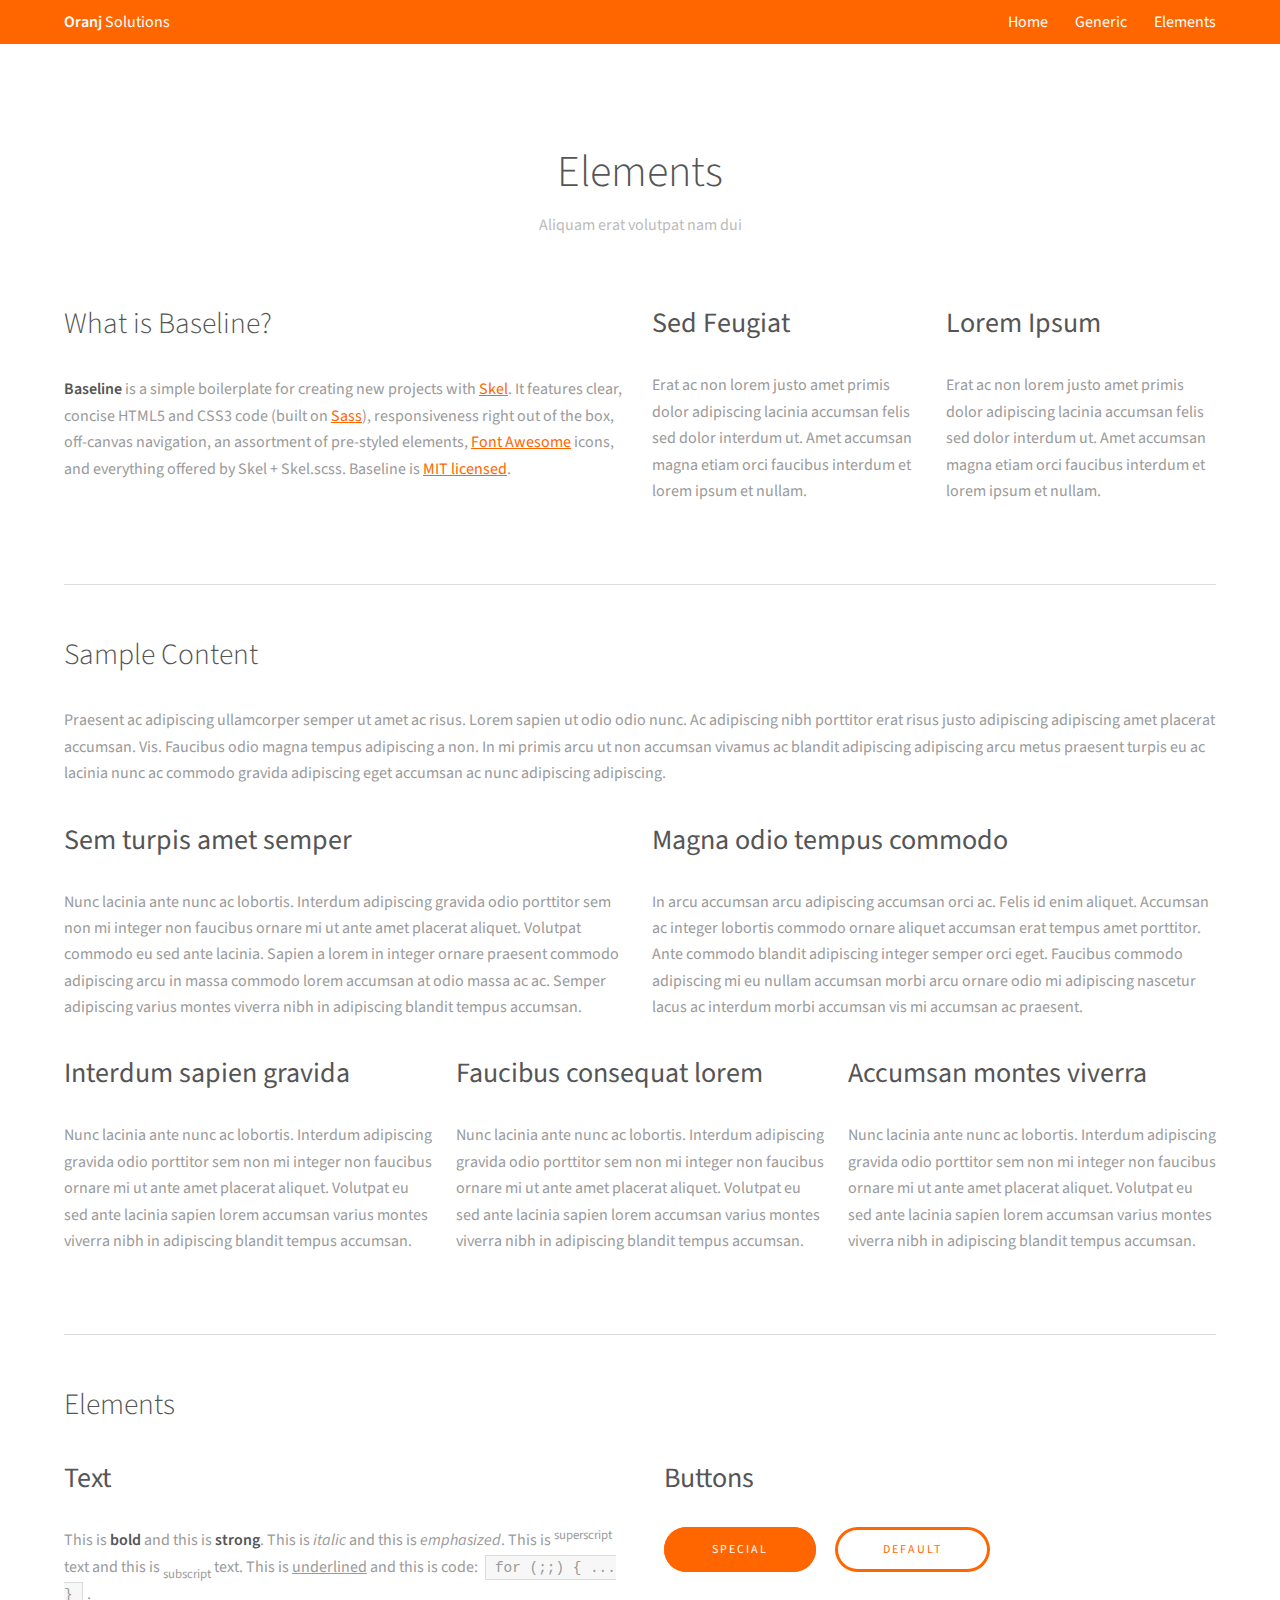
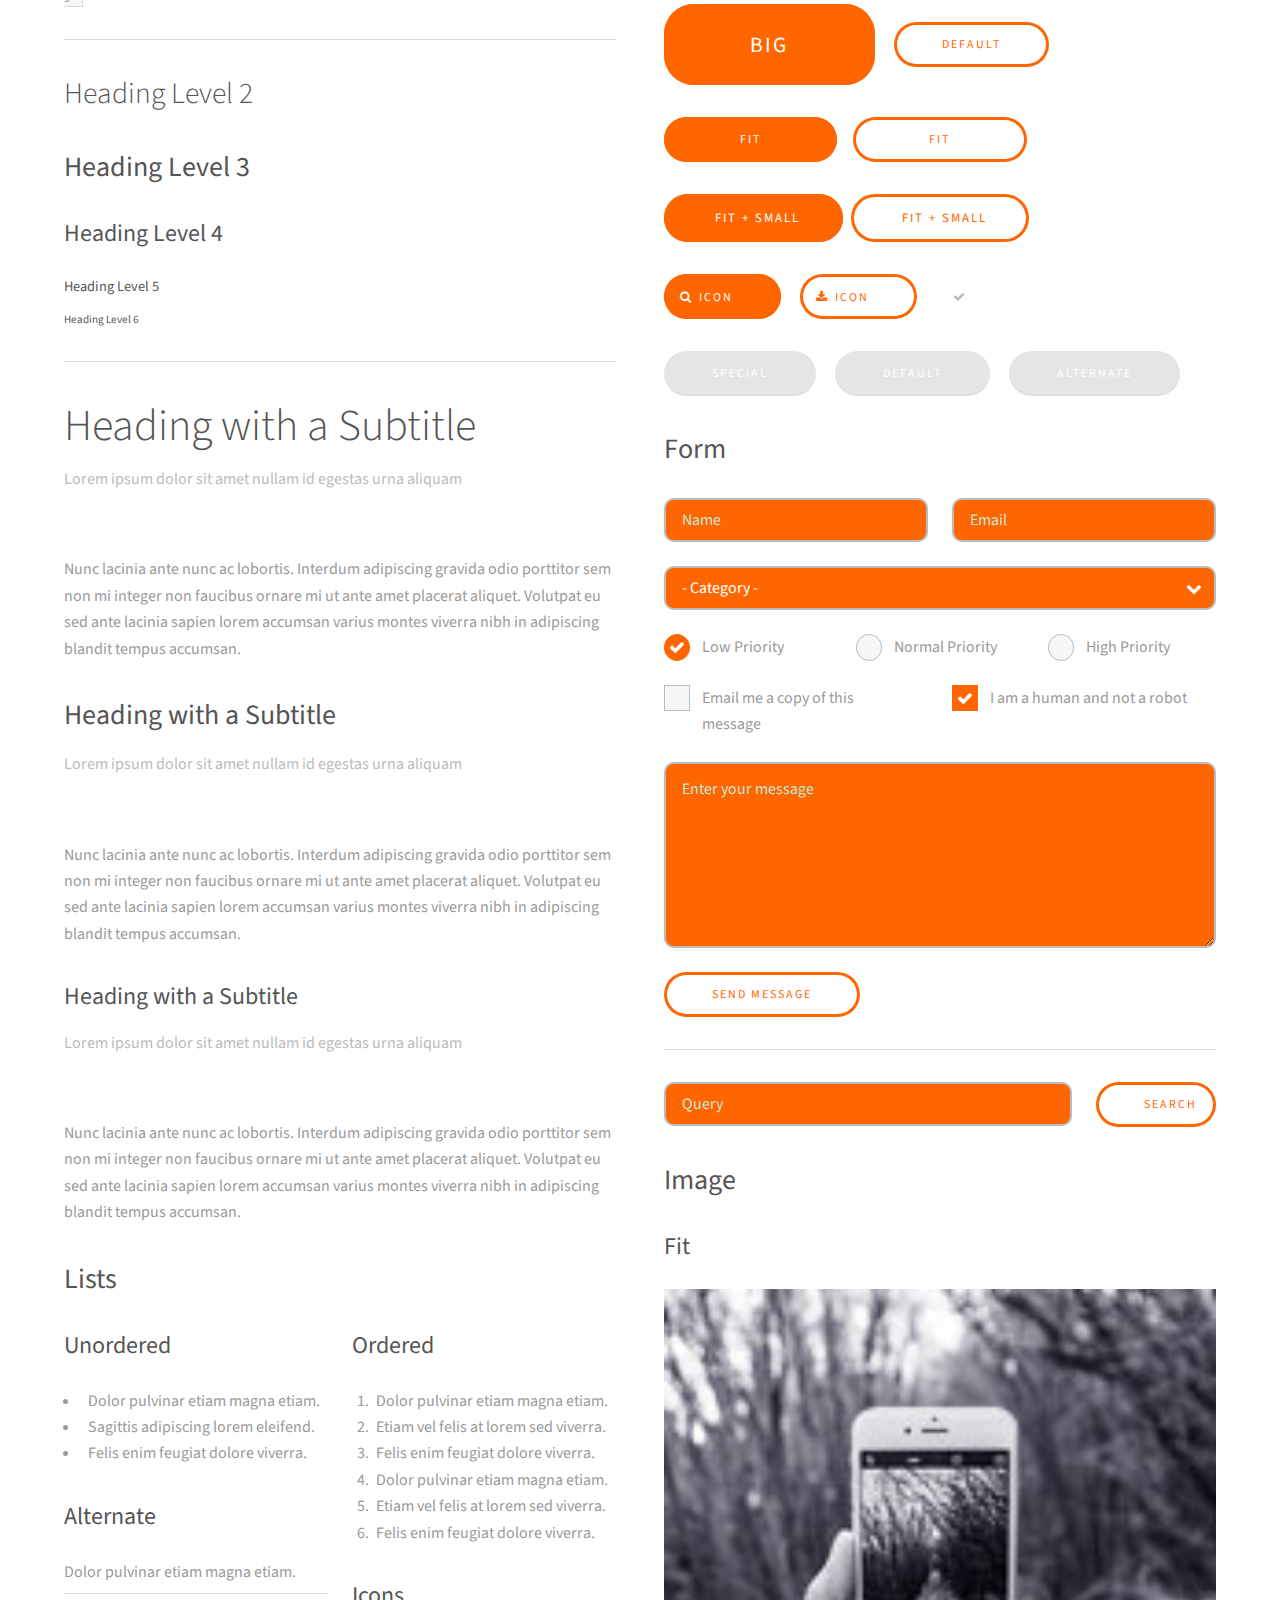
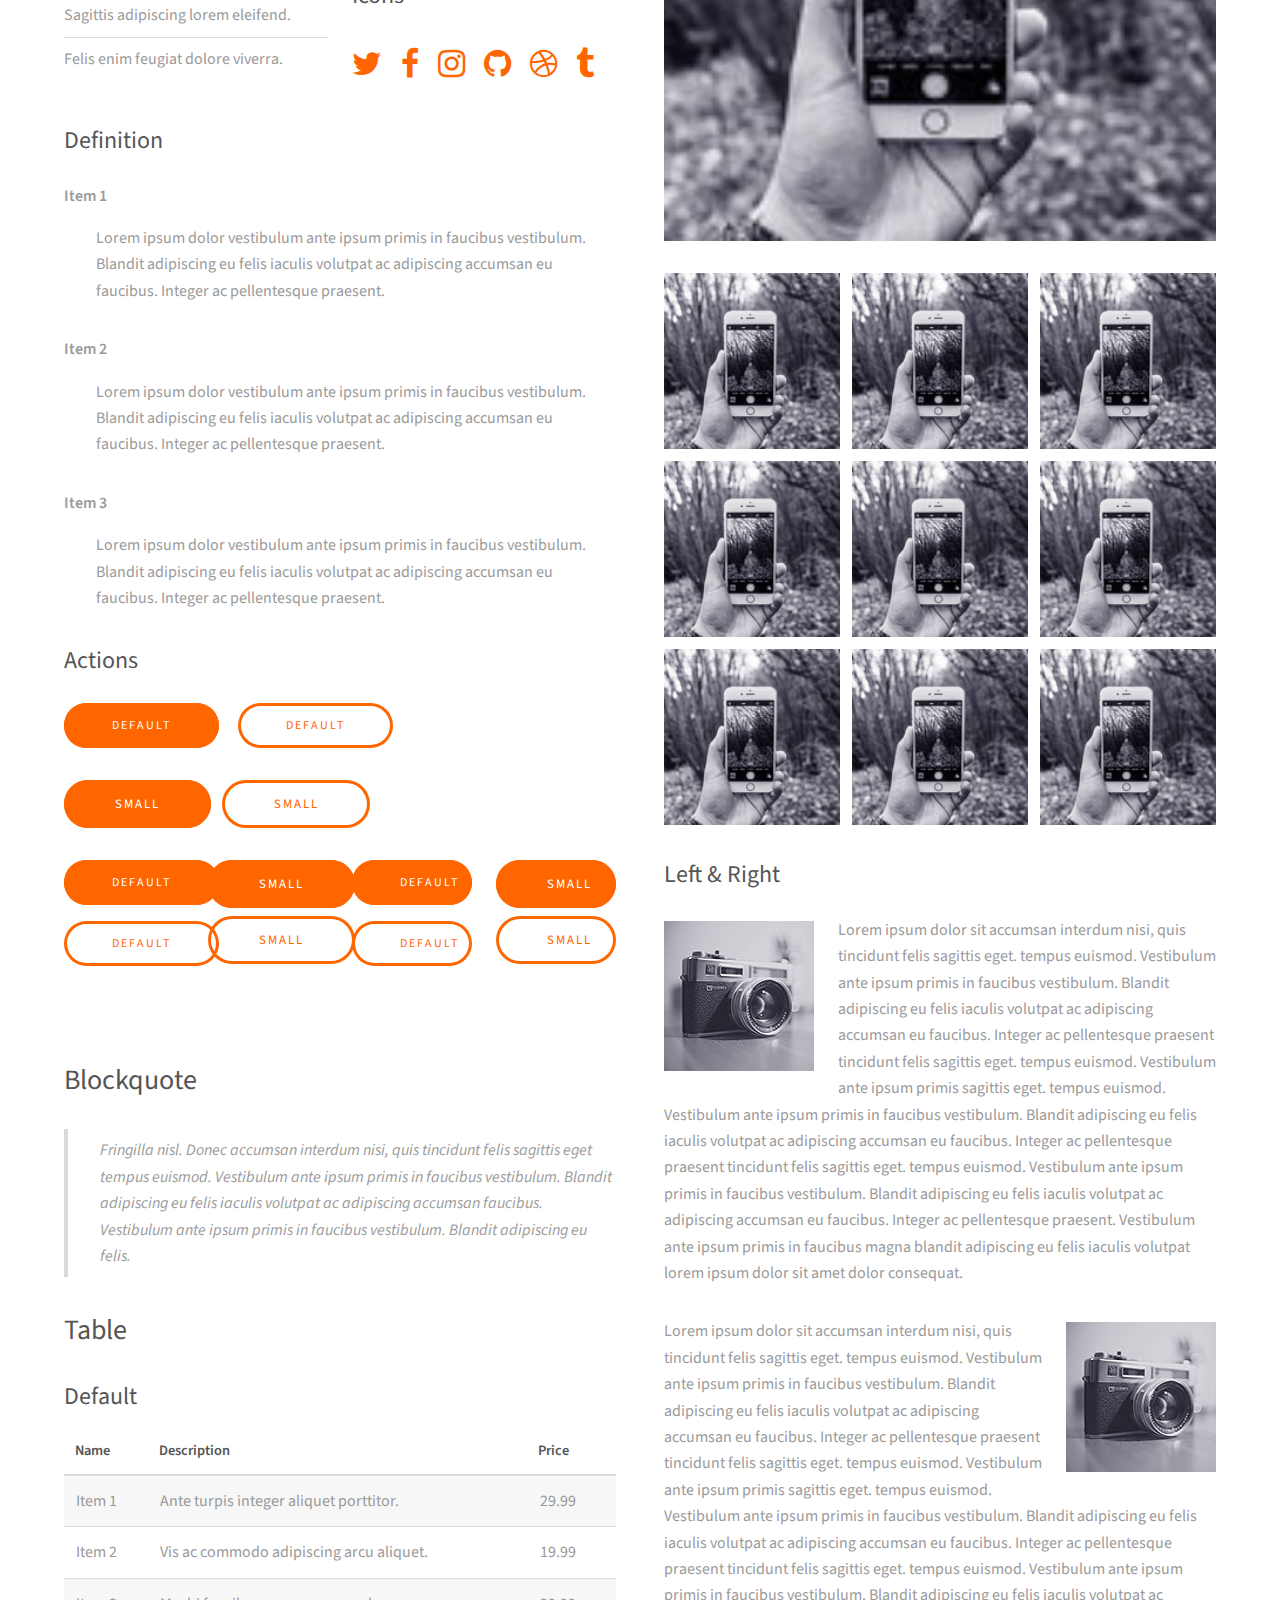
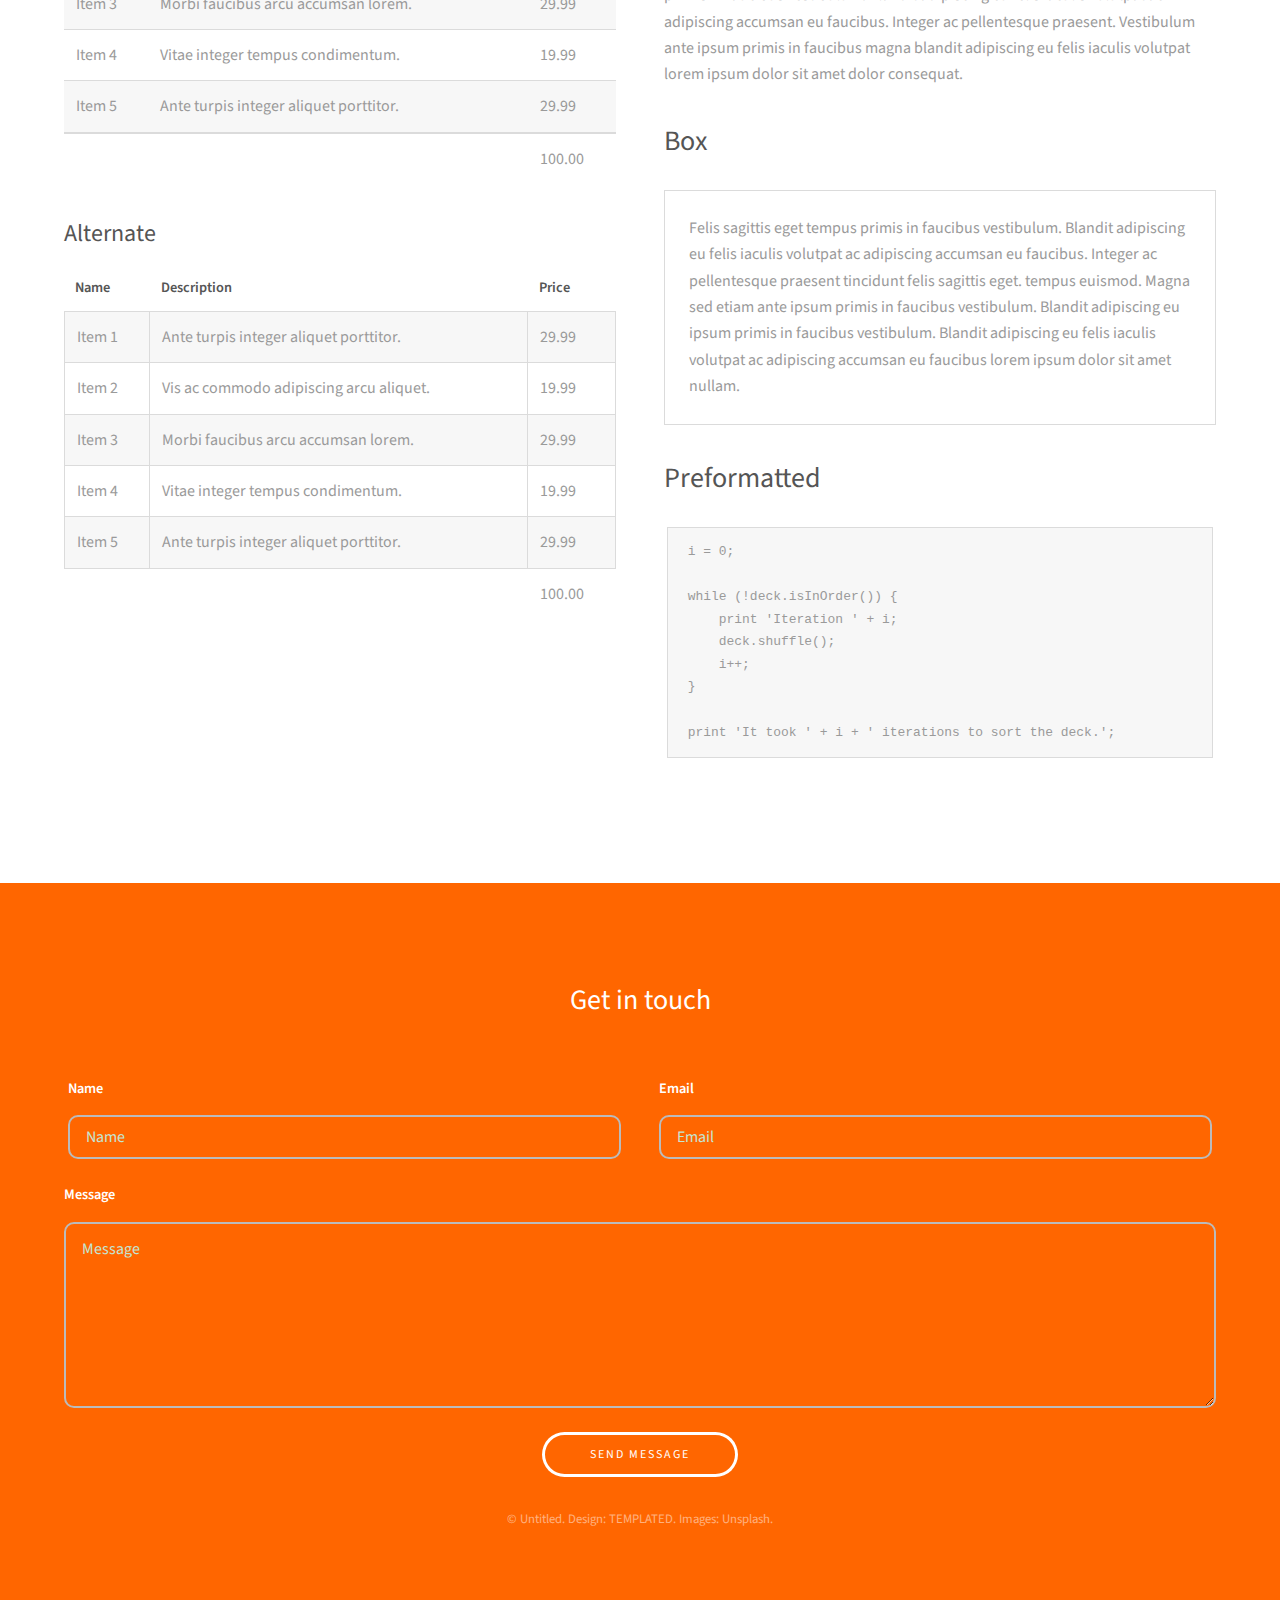
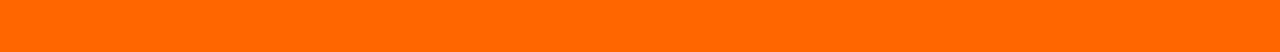
==== elements.html @ 59f6c483 "First pass" ====
<!DOCTYPE HTML>
<!--
	Projection by TEMPLATED
	templated.co @templatedco
	Released for free under the Creative Commons Attribution 3.0 license (templated.co/license)
-->
<html>

<head>
	<title>Elements - Oranj Solutions</title>
	<meta charset="utf-8" />
	<meta name="viewport" content="width=device-width, initial-scale=1" />
	<link rel="stylesheet" href="assets/css/main.css" />
</head>

<body class="subpage">

	<!-- Header -->
	<header id="header">
		<div class="inner">
			<a href="index.html" class="logo"><strong>Oranj</strong> Solutions</a>
			<nav id="nav">
				<a href="index.html">Home</a>
				<a href="generic.html">Generic</a>
				<a href="elements.html">Elements</a>
			</nav>
			<a href="#navPanel" class="navPanelToggle"><span class="fa fa-bars"></span></a>
		</div>
	</header>

	<!-- Main -->
	<section id="main" class="wrapper">
		<div class="inner">
			<header class="align-center">
				<h2>Elements</h2>
				<p>Aliquam erat volutpat nam dui </p>
			</header>

			<!-- Intro -->
			<div class="row">
				<section class="6u 12u$(medium)">
					<h2>What is Baseline?</h2>
					<p><strong>Baseline</strong> is a simple boilerplate for creating new projects with <a
							href="http://skel.io">Skel</a>. It features clear, concise HTML5 and CSS3 code (built on <a
							href="http://sass-lang.com">Sass</a>), responsiveness right out of the box, off-canvas navigation, an
						assortment of pre-styled elements, <a href="http://fontawesome.io">Font Awesome</a> icons, and everything
						offered by Skel + Skel.scss. Baseline is <a href="http://skel.io/license">MIT licensed</a>.</p>
				</section>
				<section class="3u 6u(medium) 12u$(small)">
					<h3>Sed Feugiat</h3>
					<p>Erat ac non lorem justo amet primis dolor adipiscing lacinia accumsan felis sed dolor interdum ut. Amet
						accumsan magna etiam orci faucibus interdum et lorem ipsum et nullam.</p>
				</section>
				<section class="3u$ 6u$(medium) 12u$(small)">
					<h3>Lorem Ipsum</h3>
					<p>Erat ac non lorem justo amet primis dolor adipiscing lacinia accumsan felis sed dolor interdum ut. Amet
						accumsan magna etiam orci faucibus interdum et lorem ipsum et nullam.</p>
				</section>
			</div>

			<hr class="major" />

			<!-- Content -->
			<h2 id="content">Sample Content</h2>
			<p>Praesent ac adipiscing ullamcorper semper ut amet ac risus. Lorem sapien ut odio odio nunc. Ac adipiscing nibh
				porttitor erat risus justo adipiscing adipiscing amet placerat accumsan. Vis. Faucibus odio magna tempus
				adipiscing a non. In mi primis arcu ut non accumsan vivamus ac blandit adipiscing adipiscing arcu metus praesent
				turpis eu ac lacinia nunc ac commodo gravida adipiscing eget accumsan ac nunc adipiscing adipiscing.</p>
			<div class="row">
				<div class="6u 12u$(small)">
					<h3>Sem turpis amet semper</h3>
					<p>Nunc lacinia ante nunc ac lobortis. Interdum adipiscing gravida odio porttitor sem non mi integer non
						faucibus ornare mi ut ante amet placerat aliquet. Volutpat commodo eu sed ante lacinia. Sapien a lorem in
						integer ornare praesent commodo adipiscing arcu in massa commodo lorem accumsan at odio massa ac ac. Semper
						adipiscing varius montes viverra nibh in adipiscing blandit tempus accumsan.</p>
				</div>
				<div class="6u$ 12u$(small)">
					<h3>Magna odio tempus commodo</h3>
					<p>In arcu accumsan arcu adipiscing accumsan orci ac. Felis id enim aliquet. Accumsan ac integer lobortis
						commodo ornare aliquet accumsan erat tempus amet porttitor. Ante commodo blandit adipiscing integer semper
						orci eget. Faucibus commodo adipiscing mi eu nullam accumsan morbi arcu ornare odio mi adipiscing nascetur
						lacus ac interdum morbi accumsan vis mi accumsan ac praesent.</p>
				</div>
				<!-- Break -->
				<div class="4u 12u$(medium)">
					<h3>Interdum sapien gravida</h3>
					<p>Nunc lacinia ante nunc ac lobortis. Interdum adipiscing gravida odio porttitor sem non mi integer non
						faucibus ornare mi ut ante amet placerat aliquet. Volutpat eu sed ante lacinia sapien lorem accumsan varius
						montes viverra nibh in adipiscing blandit tempus accumsan.</p>
				</div>
				<div class="4u 12u$(medium)">
					<h3>Faucibus consequat lorem</h3>
					<p>Nunc lacinia ante nunc ac lobortis. Interdum adipiscing gravida odio porttitor sem non mi integer non
						faucibus ornare mi ut ante amet placerat aliquet. Volutpat eu sed ante lacinia sapien lorem accumsan varius
						montes viverra nibh in adipiscing blandit tempus accumsan.</p>
				</div>
				<div class="4u$ 12u$(medium)">
					<h3>Accumsan montes viverra</h3>
					<p>Nunc lacinia ante nunc ac lobortis. Interdum adipiscing gravida odio porttitor sem non mi integer non
						faucibus ornare mi ut ante amet placerat aliquet. Volutpat eu sed ante lacinia sapien lorem accumsan varius
						montes viverra nibh in adipiscing blandit tempus accumsan.</p>
				</div>
			</div>

			<hr class="major" />

			<!-- Elements -->
			<h2 id="elements">Elements</h2>
			<div class="row 200%">
				<div class="6u 12u$(medium)">

					<!-- Text stuff -->
					<h3>Text</h3>
					<p>This is <b>bold</b> and this is <strong>strong</strong>. This is <i>italic</i> and this is
						<em>emphasized</em>.
						This is <sup>superscript</sup> text and this is <sub>subscript</sub> text.
						This is <u>underlined</u> and this is code: <code>for (;;) { ... }</code>.</p>
					<hr />
					<h2>Heading Level 2</h2>
					<h3>Heading Level 3</h3>
					<h4>Heading Level 4</h4>
					<h5>Heading Level 5</h5>
					<h6>Heading Level 6</h6>
					<hr />
					<header>
						<h2>Heading with a Subtitle</h2>
						<p>Lorem ipsum dolor sit amet nullam id egestas urna aliquam</p>
					</header>
					<p>Nunc lacinia ante nunc ac lobortis. Interdum adipiscing gravida odio porttitor sem non mi integer non
						faucibus ornare mi ut ante amet placerat aliquet. Volutpat eu sed ante lacinia sapien lorem accumsan varius
						montes viverra nibh in adipiscing blandit tempus accumsan.</p>
					<header>
						<h3>Heading with a Subtitle</h3>
						<p>Lorem ipsum dolor sit amet nullam id egestas urna aliquam</p>
					</header>
					<p>Nunc lacinia ante nunc ac lobortis. Interdum adipiscing gravida odio porttitor sem non mi integer non
						faucibus ornare mi ut ante amet placerat aliquet. Volutpat eu sed ante lacinia sapien lorem accumsan varius
						montes viverra nibh in adipiscing blandit tempus accumsan.</p>
					<header>
						<h4>Heading with a Subtitle</h4>
						<p>Lorem ipsum dolor sit amet nullam id egestas urna aliquam</p>
					</header>
					<p>Nunc lacinia ante nunc ac lobortis. Interdum adipiscing gravida odio porttitor sem non mi integer non
						faucibus ornare mi ut ante amet placerat aliquet. Volutpat eu sed ante lacinia sapien lorem accumsan varius
						montes viverra nibh in adipiscing blandit tempus accumsan.</p>

					<!-- Lists -->
					<h3>Lists</h3>
					<div class="row">
						<div class="6u 12u$(small)">

							<h4>Unordered</h4>
							<ul>
								<li>Dolor pulvinar etiam magna etiam.</li>
								<li>Sagittis adipiscing lorem eleifend.</li>
								<li>Felis enim feugiat dolore viverra.</li>
							</ul>

							<h4>Alternate</h4>
							<ul class="alt">
								<li>Dolor pulvinar etiam magna etiam.</li>
								<li>Sagittis adipiscing lorem eleifend.</li>
								<li>Felis enim feugiat dolore viverra.</li>
							</ul>

						</div>
						<div class="6u$ 12u$(small)">

							<h4>Ordered</h4>
							<ol>
								<li>Dolor pulvinar etiam magna etiam.</li>
								<li>Etiam vel felis at lorem sed viverra.</li>
								<li>Felis enim feugiat dolore viverra.</li>
								<li>Dolor pulvinar etiam magna etiam.</li>
								<li>Etiam vel felis at lorem sed viverra.</li>
								<li>Felis enim feugiat dolore viverra.</li>
							</ol>

							<h4>Icons</h4>
							<ul class="icons">
								<li><a href="#" class="icon fa-twitter"><span class="label">Twitter</span></a></li>
								<li><a href="#" class="icon fa-facebook"><span class="label">Facebook</span></a></li>
								<li><a href="#" class="icon fa-instagram"><span class="label">Instagram</span></a></li>
								<li><a href="#" class="icon fa-github"><span class="label">Github</span></a></li>
								<li><a href="#" class="icon fa-dribbble"><span class="label">Dribbble</span></a></li>
								<li><a href="#" class="icon fa-tumblr"><span class="label">Tumblr</span></a></li>
							</ul>

						</div>
					</div>
					<h4>Definition</h4>
					<dl>
						<dt>Item 1</dt>
						<dd>
							<p>Lorem ipsum dolor vestibulum ante ipsum primis in faucibus vestibulum. Blandit adipiscing eu felis
								iaculis volutpat ac adipiscing accumsan eu faucibus. Integer ac pellentesque praesent.</p>
						</dd>
						<dt>Item 2</dt>
						<dd>
							<p>Lorem ipsum dolor vestibulum ante ipsum primis in faucibus vestibulum. Blandit adipiscing eu felis
								iaculis volutpat ac adipiscing accumsan eu faucibus. Integer ac pellentesque praesent.</p>
						</dd>
						<dt>Item 3</dt>
						<dd>
							<p>Lorem ipsum dolor vestibulum ante ipsum primis in faucibus vestibulum. Blandit adipiscing eu felis
								iaculis volutpat ac adipiscing accumsan eu faucibus. Integer ac pellentesque praesent.</p>
						</dd>
					</dl>

					<h4>Actions</h4>
					<ul class="actions">
						<li><a href="#" class="button special">Default</a></li>
						<li><a href="#" class="button">Default</a></li>
						<li><a href="#" class="button alt">Default</a></li>
					</ul>
					<ul class="actions small">
						<li><a href="#" class="button special small">Small</a></li>
						<li><a href="#" class="button small">Small</a></li>
						<li><a href="#" class="button alt small">Small</a></li>
					</ul>
					<div class="row">
						<div class="3u 12u$(small)">
							<ul class="actions vertical">
								<li><a href="#" class="button special">Default</a></li>
								<li><a href="#" class="button">Default</a></li>
								<li><a href="#" class="button alt">Default</a></li>
							</ul>
						</div>
						<div class="3u 12u$(small)">
							<ul class="actions vertical small">
								<li><a href="#" class="button special small">Small</a></li>
								<li><a href="#" class="button small">Small</a></li>
								<li><a href="#" class="button alt small">Small</a></li>
							</ul>
						</div>
						<div class="3u 12u$(small)">
							<ul class="actions vertical">
								<li><a href="#" class="button special fit">Default</a></li>
								<li><a href="#" class="button fit">Default</a></li>
								<li><a href="#" class="button alt fit">Default</a></li>
							</ul>
						</div>
						<div class="3u$ 12u$(small)">
							<ul class="actions vertical small">
								<li><a href="#" class="button special small fit">Small</a></li>
								<li><a href="#" class="button small fit">Small</a></li>
								<li><a href="#" class="button alt small fit">Small</a></li>
							</ul>
						</div>
					</div>

					<!-- Blockquote -->
					<h3>Blockquote</h3>
					<blockquote>Fringilla nisl. Donec accumsan interdum nisi, quis tincidunt felis sagittis eget tempus euismod.
						Vestibulum ante ipsum primis in faucibus vestibulum. Blandit adipiscing eu felis iaculis volutpat ac
						adipiscing accumsan faucibus. Vestibulum ante ipsum primis in faucibus vestibulum. Blandit adipiscing eu
						felis.</blockquote>

					<!-- Table -->
					<h3>Table</h3>

					<h4>Default</h4>
					<div class="table-wrapper">
						<table>
							<thead>
								<tr>
									<th>Name</th>
									<th>Description</th>
									<th>Price</th>
								</tr>
							</thead>
							<tbody>
								<tr>
									<td>Item 1</td>
									<td>Ante turpis integer aliquet porttitor.</td>
									<td>29.99</td>
								</tr>
								<tr>
									<td>Item 2</td>
									<td>Vis ac commodo adipiscing arcu aliquet.</td>
									<td>19.99</td>
								</tr>
								<tr>
									<td>Item 3</td>
									<td> Morbi faucibus arcu accumsan lorem.</td>
									<td>29.99</td>
								</tr>
								<tr>
									<td>Item 4</td>
									<td>Vitae integer tempus condimentum.</td>
									<td>19.99</td>
								</tr>
								<tr>
									<td>Item 5</td>
									<td>Ante turpis integer aliquet porttitor.</td>
									<td>29.99</td>
								</tr>
							</tbody>
							<tfoot>
								<tr>
									<td colspan="2"></td>
									<td>100.00</td>
								</tr>
							</tfoot>
						</table>
					</div>

					<h4>Alternate</h4>
					<div class="table-wrapper">
						<table class="alt">
							<thead>
								<tr>
									<th>Name</th>
									<th>Description</th>
									<th>Price</th>
								</tr>
							</thead>
							<tbody>
								<tr>
									<td>Item 1</td>
									<td>Ante turpis integer aliquet porttitor.</td>
									<td>29.99</td>
								</tr>
								<tr>
									<td>Item 2</td>
									<td>Vis ac commodo adipiscing arcu aliquet.</td>
									<td>19.99</td>
								</tr>
								<tr>
									<td>Item 3</td>
									<td> Morbi faucibus arcu accumsan lorem.</td>
									<td>29.99</td>
								</tr>
								<tr>
									<td>Item 4</td>
									<td>Vitae integer tempus condimentum.</td>
									<td>19.99</td>
								</tr>
								<tr>
									<td>Item 5</td>
									<td>Ante turpis integer aliquet porttitor.</td>
									<td>29.99</td>
								</tr>
							</tbody>
							<tfoot>
								<tr>
									<td colspan="2"></td>
									<td>100.00</td>
								</tr>
							</tfoot>
						</table>
					</div>

				</div>
				<div class="6u$ 12u$(medium)">

					<!-- Buttons -->
					<h3>Buttons</h3>
					<ul class="actions">
						<li><a href="#" class="button special">Special</a></li>
						<li><a href="#" class="button">Default</a></li>
						<li><a href="#" class="button alt">Alternate</a></li>
					</ul>
					<ul class="actions">
						<li><a href="#" class="button special big">Big</a></li>
						<li><a href="#" class="button">Default</a></li>
						<li><a href="#" class="button alt small">Small</a></li>
					</ul>
					<ul class="actions fit">
						<li><a href="#" class="button special fit">Fit</a></li>
						<li><a href="#" class="button fit">Fit</a></li>
						<li><a href="#" class="button alt fit">Fit</a></li>
					</ul>
					<ul class="actions fit small">
						<li><a href="#" class="button special fit small">Fit + Small</a></li>
						<li><a href="#" class="button fit small">Fit + Small</a></li>
						<li><a href="#" class="button alt fit small">Fit + Small</a></li>
					</ul>
					<ul class="actions">
						<li><a href="#" class="button special icon fa-search">Icon</a></li>
						<li><a href="#" class="button icon fa-download">Icon</a></li>
						<li><a href="#" class="button alt icon fa-check">Icon</a></li>
					</ul>
					<ul class="actions">
						<li><span class="button special disabled">Special</span></li>
						<li><span class="button disabled">Default</span></li>
						<li><span class="button alt disabled">Alternate</span></li>
					</ul>

					<!-- Form -->
					<h3>Form</h3>

					<form method="post" action="#">
						<div class="row uniform">
							<div class="6u 12u$(xsmall)">
								<input type="text" name="demo-name" id="demo-name" value="" placeholder="Name" />
							</div>
							<div class="6u$ 12u$(xsmall)">
								<input type="email" name="demo-email" id="demo-email" value="" placeholder="Email" />
							</div>
							<!-- Break -->
							<div class="12u$">
								<div class="select-wrapper">
									<select name="demo-category" id="demo-category">
										<option value="">- Category -</option>
										<option value="1">Manufacturing</option>
										<option value="1">Shipping</option>
										<option value="1">Administration</option>
										<option value="1">Human Resources</option>
									</select>
								</div>
							</div>
							<!-- Break -->
							<div class="4u 12u$(small)">
								<input type="radio" id="demo-priority-low" name="demo-priority" checked>
								<label for="demo-priority-low">Low Priority</label>
							</div>
							<div class="4u 12u$(small)">
								<input type="radio" id="demo-priority-normal" name="demo-priority">
								<label for="demo-priority-normal">Normal Priority</label>
							</div>
							<div class="4u$ 12u$(small)">
								<input type="radio" id="demo-priority-high" name="demo-priority">
								<label for="demo-priority-high">High Priority</label>
							</div>
							<!-- Break -->
							<div class="6u 12u$(small)">
								<input type="checkbox" id="demo-copy" name="demo-copy">
								<label for="demo-copy">Email me a copy of this message</label>
							</div>
							<div class="6u$ 12u$(small)">
								<input type="checkbox" id="demo-human" name="demo-human" checked>
								<label for="demo-human">I am a human and not a robot</label>
							</div>
							<!-- Break -->
							<div class="12u$">
								<textarea name="demo-message" id="demo-message" placeholder="Enter your message" rows="6"></textarea>
							</div>
							<!-- Break -->
							<div class="12u$">
								<ul class="actions">
									<li><input type="submit" value="Send Message" /></li>
									<li><input type="reset" value="Reset" class="alt" /></li>
								</ul>
							</div>
						</div>
					</form>

					<hr />

					<form method="post" action="#">
						<div class="row uniform">
							<div class="9u 12u$(small)">
								<input type="text" name="query" id="query" value="" placeholder="Query" />
							</div>
							<div class="3u$ 12u$(small)">
								<input type="submit" value="Search" class="fit" />
							</div>
						</div>
					</form>

					<!-- Image -->
					<h3>Image</h3>

					<h4>Fit</h4>
					<span class="image fit"><img src="images/pic01.jpg" alt="" /></span>
					<div class="box alt">
						<div class="row 50% uniform">
							<div class="4u"><span class="image fit"><img src="images/pic01.jpg" alt="" /></span></div>
							<div class="4u"><span class="image fit"><img src="images/pic01.jpg" alt="" /></span></div>
							<div class="4u$"><span class="image fit"><img src="images/pic01.jpg" alt="" /></span></div>
							<!-- Break -->
							<div class="4u"><span class="image fit"><img src="images/pic01.jpg" alt="" /></span></div>
							<div class="4u"><span class="image fit"><img src="images/pic01.jpg" alt="" /></span></div>
							<div class="4u$"><span class="image fit"><img src="images/pic01.jpg" alt="" /></span></div>
							<!-- Break -->
							<div class="4u"><span class="image fit"><img src="images/pic01.jpg" alt="" /></span></div>
							<div class="4u"><span class="image fit"><img src="images/pic01.jpg" alt="" /></span></div>
							<div class="4u$"><span class="image fit"><img src="images/pic01.jpg" alt="" /></span></div>
						</div>
					</div>

					<h4>Left &amp; Right</h4>
					<p><span class="image left"><img src="images/pic02.jpg" alt="" /></span>Lorem ipsum dolor sit accumsan
						interdum nisi, quis tincidunt felis sagittis eget. tempus euismod. Vestibulum ante ipsum primis in faucibus
						vestibulum. Blandit adipiscing eu felis iaculis volutpat ac adipiscing accumsan eu faucibus. Integer ac
						pellentesque praesent tincidunt felis sagittis eget. tempus euismod. Vestibulum ante ipsum primis sagittis
						eget. tempus euismod. Vestibulum ante ipsum primis in faucibus vestibulum. Blandit adipiscing eu felis
						iaculis volutpat ac adipiscing accumsan eu faucibus. Integer ac pellentesque praesent tincidunt felis
						sagittis eget. tempus euismod. Vestibulum ante ipsum primis in faucibus vestibulum. Blandit adipiscing eu
						felis iaculis volutpat ac adipiscing accumsan eu faucibus. Integer ac pellentesque praesent. Vestibulum ante
						ipsum primis in faucibus magna blandit adipiscing eu felis iaculis volutpat lorem ipsum dolor sit amet dolor
						consequat.</p>
					<p><span class="image right"><img src="images/pic02.jpg" alt="" /></span>Lorem ipsum dolor sit accumsan
						interdum nisi, quis tincidunt felis sagittis eget. tempus euismod. Vestibulum ante ipsum primis in faucibus
						vestibulum. Blandit adipiscing eu felis iaculis volutpat ac adipiscing accumsan eu faucibus. Integer ac
						pellentesque praesent tincidunt felis sagittis eget. tempus euismod. Vestibulum ante ipsum primis sagittis
						eget. tempus euismod. Vestibulum ante ipsum primis in faucibus vestibulum. Blandit adipiscing eu felis
						iaculis volutpat ac adipiscing accumsan eu faucibus. Integer ac pellentesque praesent tincidunt felis
						sagittis eget. tempus euismod. Vestibulum ante ipsum primis in faucibus vestibulum. Blandit adipiscing eu
						felis iaculis volutpat ac adipiscing accumsan eu faucibus. Integer ac pellentesque praesent. Vestibulum ante
						ipsum primis in faucibus magna blandit adipiscing eu felis iaculis volutpat lorem ipsum dolor sit amet dolor
						consequat.</p>

					<!-- Box -->
					<h3>Box</h3>
					<div class="box">
						<p>Felis sagittis eget tempus primis in faucibus vestibulum. Blandit adipiscing eu felis iaculis volutpat ac
							adipiscing accumsan eu faucibus. Integer ac pellentesque praesent tincidunt felis sagittis eget. tempus
							euismod. Magna sed etiam ante ipsum primis in faucibus vestibulum. Blandit adipiscing eu ipsum primis in
							faucibus vestibulum. Blandit adipiscing eu felis iaculis volutpat ac adipiscing accumsan eu faucibus lorem
							ipsum dolor sit amet nullam.</p>
					</div>

					<!-- Preformatted Code -->
					<h3>Preformatted</h3>
					<pre><code>i = 0;

while (!deck.isInOrder()) {
    print 'Iteration ' + i;
    deck.shuffle();
    i++;
}

print 'It took ' + i + ' iterations to sort the deck.';
</code></pre>

				</div>
			</div>

		</div>

	</section>

	<!-- Footer -->
	<footer id="footer">
		<div class="inner">

			<h3>Get in touch</h3>

			<form action="#" method="post">

				<div class="field half first">
					<label for="name">Name</label>
					<input name="name" id="name" type="text" placeholder="Name">
				</div>
				<div class="field half">
					<label for="email">Email</label>
					<input name="email" id="email" type="email" placeholder="Email">
				</div>
				<div class="field">
					<label for="message">Message</label>
					<textarea name="message" id="message" rows="6" placeholder="Message"></textarea>
				</div>
				<ul class="actions">
					<li><input value="Send Message" class="button alt" type="submit"></li>
				</ul>
			</form>

			<div class="copyright">
				&copy; Untitled. Design: <a href="https://templated.co">TEMPLATED</a>. Images: <a
					href="https://unsplash.com">Unsplash</a>.
			</div>

		</div>
	</footer>

	<!-- Scripts -->
	<script src="assets/js/jquery.min.js"></script>
	<script src="assets/js/skel.min.js"></script>
	<script src="assets/js/util.js"></script>
	<script src="assets/js/main.js"></script>

</body>

</html>
---- assets/css/main.css ----
@charset "UTF-8";
@import url(font-awesome.min.css);
@import "https://fonts.googleapis.com/css?family=Source+Sans+Pro:300,400,600";

/*
	Projection by TEMPLATED
	templated.co @templatedco
	Released for free under the Creative Commons Attribution 3.0 license (templated.co/license)
*/

/* Reset */

	html, body, div, span, applet, object, iframe, h1, h2, h3, h4, h5, h6, p, blockquote, pre, a, abbr, acronym, address, big, cite, code, del, dfn, em, img, ins, kbd, q, s, samp, small, strike, strong, sub, sup, tt, var, b, u, i, center, dl, dt, dd, ol, ul, li, fieldset, form, label, legend, table, caption, tbody, tfoot, thead, tr, th, td, article, aside, canvas, details, embed, figure, figcaption, footer, header, hgroup, menu, nav, output, ruby, section, summary, time, mark, audio, video {
		margin: 0;
		padding: 0;
		border: 0;
		font-size: 100%;
		font: inherit;
		vertical-align: baseline;
	}

	article, aside, details, figcaption, figure, footer, header, hgroup, menu, nav, section {
		display: block;
	}

	body {
		line-height: 1;
	}

	ol, ul {
		list-style: none;
	}

	blockquote, q {
		quotes: none;
	}

	blockquote:before, blockquote:after, q:before, q:after {
		content: '';
		content: none;
	}

	table {
		border-collapse: collapse;
		border-spacing: 0;
	}

	body {
		-webkit-text-size-adjust: none;
	}

/* Box Model */

	*, *:before, *:after {
		-moz-box-sizing: border-box;
		-webkit-box-sizing: border-box;
		box-sizing: border-box;
	}

/* Containers */

	.container {
		margin-left: auto;
		margin-right: auto;
	}

	.container.\31 25\25 {
		width: 100%;
		max-width: 100em;
		min-width: 80em;
	}

	.container.\37 5\25 {
		width: 60em;
	}

	.container.\35 0\25 {
		width: 40em;
	}

	.container.\32 5\25 {
		width: 20em;
	}

	.container {
		width: 80em;
	}

	@media screen and (max-width: 1680px) {

		.container.\31 25\25 {
			width: 100%;
			max-width: 100em;
			min-width: 80em;
		}

		.container.\37 5\25 {
			width: 60em;
		}

		.container.\35 0\25 {
			width: 40em;
		}

		.container.\32 5\25 {
			width: 20em;
		}

		.container {
			width: 80em;
		}

	}

	@media screen and (max-width: 1280px) {

		.container.\31 25\25 {
			width: 100%;
			max-width: 81.25em;
			min-width: 65em;
		}

		.container.\37 5\25 {
			width: 48.75em;
		}

		.container.\35 0\25 {
			width: 32.5em;
		}

		.container.\32 5\25 {
			width: 16.25em;
		}

		.container {
			width: 65em;
		}

	}

	@media screen and (max-width: 980px) {

		.container.\31 25\25 {
			width: 100%;
			max-width: 112.5%;
			min-width: 90%;
		}

		.container.\37 5\25 {
			width: 67.5%;
		}

		.container.\35 0\25 {
			width: 45%;
		}

		.container.\32 5\25 {
			width: 22.5%;
		}

		.container {
			width: 90%;
		}

	}

	@media screen and (max-width: 736px) {

		.container.\31 25\25 {
			width: 100%;
			max-width: 112.5%;
			min-width: 90%;
		}

		.container.\37 5\25 {
			width: 67.5%;
		}

		.container.\35 0\25 {
			width: 45%;
		}

		.container.\32 5\25 {
			width: 22.5%;
		}

		.container {
			width: 90% !important;
		}

	}

	@media screen and (max-width: 480px) {

		.container.\31 25\25 {
			width: 100%;
			max-width: 112.5%;
			min-width: 90%;
		}

		.container.\37 5\25 {
			width: 67.5%;
		}

		.container.\35 0\25 {
			width: 45%;
		}

		.container.\32 5\25 {
			width: 22.5%;
		}

		.container {
			width: 90% !important;
		}

	}

/* Grid */

	.row {
		border-bottom: solid 1px transparent;
		-moz-box-sizing: border-box;
		-webkit-box-sizing: border-box;
		box-sizing: border-box;
	}

	.row > * {
		float: left;
		-moz-box-sizing: border-box;
		-webkit-box-sizing: border-box;
		box-sizing: border-box;
	}

	.row:after, .row:before {
		content: '';
		display: block;
		clear: both;
		height: 0;
	}

	.row.uniform > * > :first-child {
		margin-top: 0;
	}

	.row.uniform > * > :last-child {
		margin-bottom: 0;
	}

	.row.\30 \25 > * {
		padding: 0 0 0 0em;
	}

	.row.\30 \25 {
		margin: 0 0 -1px 0em;
	}

	.row.uniform.\30 \25 > * {
		padding: 0em 0 0 0em;
	}

	.row.uniform.\30 \25 {
		margin: 0em 0 -1px 0em;
	}

	.row > * {
		padding: 0 0 0 2em;
	}

	.row {
		margin: 0 0 -1px -2em;
	}

	.row.uniform > * {
		padding: 2em 0 0 2em;
	}

	.row.uniform {
		margin: -2em 0 -1px -2em;
	}

	.row.\32 00\25 > * {
		padding: 0 0 0 4em;
	}

	.row.\32 00\25 {
		margin: 0 0 -1px -4em;
	}

	.row.uniform.\32 00\25 > * {
		padding: 4em 0 0 4em;
	}

	.row.uniform.\32 00\25 {
		margin: -4em 0 -1px -4em;
	}

	.row.\31 50\25 > * {
		padding: 0 0 0 3em;
	}

	.row.\31 50\25 {
		margin: 0 0 -1px -3em;
	}

	.row.uniform.\31 50\25 > * {
		padding: 3em 0 0 3em;
	}

	.row.uniform.\31 50\25 {
		margin: -3em 0 -1px -3em;
	}

	.row.\35 0\25 > * {
		padding: 0 0 0 1em;
	}

	.row.\35 0\25 {
		margin: 0 0 -1px -1em;
	}

	.row.uniform.\35 0\25 > * {
		padding: 1em 0 0 1em;
	}

	.row.uniform.\35 0\25 {
		margin: -1em 0 -1px -1em;
	}

	.row.\32 5\25 > * {
		padding: 0 0 0 0.5em;
	}

	.row.\32 5\25 {
		margin: 0 0 -1px -0.5em;
	}

	.row.uniform.\32 5\25 > * {
		padding: 0.5em 0 0 0.5em;
	}

	.row.uniform.\32 5\25 {
		margin: -0.5em 0 -1px -0.5em;
	}

	.\31 2u, .\31 2u\24 {
		width: 100%;
		clear: none;
		margin-left: 0;
	}

	.\31 1u, .\31 1u\24 {
		width: 91.6666666667%;
		clear: none;
		margin-left: 0;
	}

	.\31 0u, .\31 0u\24 {
		width: 83.3333333333%;
		clear: none;
		margin-left: 0;
	}

	.\39 u, .\39 u\24 {
		width: 75%;
		clear: none;
		margin-left: 0;
	}

	.\38 u, .\38 u\24 {
		width: 66.6666666667%;
		clear: none;
		margin-left: 0;
	}

	.\37 u, .\37 u\24 {
		width: 58.3333333333%;
		clear: none;
		margin-left: 0;
	}

	.\36 u, .\36 u\24 {
		width: 50%;
		clear: none;
		margin-left: 0;
	}

	.\35 u, .\35 u\24 {
		width: 41.6666666667%;
		clear: none;
		margin-left: 0;
	}

	.\34 u, .\34 u\24 {
		width: 33.3333333333%;
		clear: none;
		margin-left: 0;
	}

	.\33 u, .\33 u\24 {
		width: 25%;
		clear: none;
		margin-left: 0;
	}

	.\32 u, .\32 u\24 {
		width: 16.6666666667%;
		clear: none;
		margin-left: 0;
	}

	.\31 u, .\31 u\24 {
		width: 8.3333333333%;
		clear: none;
		margin-left: 0;
	}

	.\31 2u\24 + *,
	.\31 1u\24 + *,
	.\31 0u\24 + *,
	.\39 u\24 + *,
	.\38 u\24 + *,
	.\37 u\24 + *,
	.\36 u\24 + *,
	.\35 u\24 + *,
	.\34 u\24 + *,
	.\33 u\24 + *,
	.\32 u\24 + *,
	.\31 u\24 + * {
		clear: left;
	}

	.\-11u {
		margin-left: 91.66667%;
	}

	.\-10u {
		margin-left: 83.33333%;
	}

	.\-9u {
		margin-left: 75%;
	}

	.\-8u {
		margin-left: 66.66667%;
	}

	.\-7u {
		margin-left: 58.33333%;
	}

	.\-6u {
		margin-left: 50%;
	}

	.\-5u {
		margin-left: 41.66667%;
	}

	.\-4u {
		margin-left: 33.33333%;
	}

	.\-3u {
		margin-left: 25%;
	}

	.\-2u {
		margin-left: 16.66667%;
	}

	.\-1u {
		margin-left: 8.33333%;
	}

	@media screen and (max-width: 1680px) {

		.row > * {
			padding: 0 0 0 2em;
		}

		.row {
			margin: 0 0 -1px -2em;
		}

		.row.uniform > * {
			padding: 2em 0 0 2em;
		}

		.row.uniform {
			margin: -2em 0 -1px -2em;
		}

		.row.\32 00\25 > * {
			padding: 0 0 0 4em;
		}

		.row.\32 00\25 {
			margin: 0 0 -1px -4em;
		}

		.row.uniform.\32 00\25 > * {
			padding: 4em 0 0 4em;
		}

		.row.uniform.\32 00\25 {
			margin: -4em 0 -1px -4em;
		}

		.row.\31 50\25 > * {
			padding: 0 0 0 3em;
		}

		.row.\31 50\25 {
			margin: 0 0 -1px -3em;
		}

		.row.uniform.\31 50\25 > * {
			padding: 3em 0 0 3em;
		}

		.row.uniform.\31 50\25 {
			margin: -3em 0 -1px -3em;
		}

		.row.\35 0\25 > * {
			padding: 0 0 0 1em;
		}

		.row.\35 0\25 {
			margin: 0 0 -1px -1em;
		}

		.row.uniform.\35 0\25 > * {
			padding: 1em 0 0 1em;
		}

		.row.uniform.\35 0\25 {
			margin: -1em 0 -1px -1em;
		}

		.row.\32 5\25 > * {
			padding: 0 0 0 0.5em;
		}

		.row.\32 5\25 {
			margin: 0 0 -1px -0.5em;
		}

		.row.uniform.\32 5\25 > * {
			padding: 0.5em 0 0 0.5em;
		}

		.row.uniform.\32 5\25 {
			margin: -0.5em 0 -1px -0.5em;
		}

		.\31 2u\28xlarge\29, .\31 2u\24\28xlarge\29 {
			width: 100%;
			clear: none;
			margin-left: 0;
		}

		.\31 1u\28xlarge\29, .\31 1u\24\28xlarge\29 {
			width: 91.6666666667%;
			clear: none;
			margin-left: 0;
		}

		.\31 0u\28xlarge\29, .\31 0u\24\28xlarge\29 {
			width: 83.3333333333%;
			clear: none;
			margin-left: 0;
		}

		.\39 u\28xlarge\29, .\39 u\24\28xlarge\29 {
			width: 75%;
			clear: none;
			margin-left: 0;
		}

		.\38 u\28xlarge\29, .\38 u\24\28xlarge\29 {
			width: 66.6666666667%;
			clear: none;
			margin-left: 0;
		}

		.\37 u\28xlarge\29, .\37 u\24\28xlarge\29 {
			width: 58.3333333333%;
			clear: none;
			margin-left: 0;
		}

		.\36 u\28xlarge\29, .\36 u\24\28xlarge\29 {
			width: 50%;
			clear: none;
			margin-left: 0;
		}

		.\35 u\28xlarge\29, .\35 u\24\28xlarge\29 {
			width: 41.6666666667%;
			clear: none;
			margin-left: 0;
		}

		.\34 u\28xlarge\29, .\34 u\24\28xlarge\29 {
			width: 33.3333333333%;
			clear: none;
			margin-left: 0;
		}

		.\33 u\28xlarge\29, .\33 u\24\28xlarge\29 {
			width: 25%;
			clear: none;
			margin-left: 0;
		}

		.\32 u\28xlarge\29, .\32 u\24\28xlarge\29 {
			width: 16.6666666667%;
			clear: none;
			margin-left: 0;
		}

		.\31 u\28xlarge\29, .\31 u\24\28xlarge\29 {
			width: 8.3333333333%;
			clear: none;
			margin-left: 0;
		}

		.\31 2u\24\28xlarge\29 + *,
		.\31 1u\24\28xlarge\29 + *,
		.\31 0u\24\28xlarge\29 + *,
		.\39 u\24\28xlarge\29 + *,
		.\38 u\24\28xlarge\29 + *,
		.\37 u\24\28xlarge\29 + *,
		.\36 u\24\28xlarge\29 + *,
		.\35 u\24\28xlarge\29 + *,
		.\34 u\24\28xlarge\29 + *,
		.\33 u\24\28xlarge\29 + *,
		.\32 u\24\28xlarge\29 + *,
		.\31 u\24\28xlarge\29 + * {
			clear: left;
		}

		.\-11u\28xlarge\29 {
			margin-left: 91.66667%;
		}

		.\-10u\28xlarge\29 {
			margin-left: 83.33333%;
		}

		.\-9u\28xlarge\29 {
			margin-left: 75%;
		}

		.\-8u\28xlarge\29 {
			margin-left: 66.66667%;
		}

		.\-7u\28xlarge\29 {
			margin-left: 58.33333%;
		}

		.\-6u\28xlarge\29 {
			margin-left: 50%;
		}

		.\-5u\28xlarge\29 {
			margin-left: 41.66667%;
		}

		.\-4u\28xlarge\29 {
			margin-left: 33.33333%;
		}

		.\-3u\28xlarge\29 {
			margin-left: 25%;
		}

		.\-2u\28xlarge\29 {
			margin-left: 16.66667%;
		}

		.\-1u\28xlarge\29 {
			margin-left: 8.33333%;
		}

	}

	@media screen and (max-width: 1280px) {

		.row > * {
			padding: 0 0 0 1.5em;
		}

		.row {
			margin: 0 0 -1px -1.5em;
		}

		.row.uniform > * {
			padding: 1.5em 0 0 1.5em;
		}

		.row.uniform {
			margin: -1.5em 0 -1px -1.5em;
		}

		.row.\32 00\25 > * {
			padding: 0 0 0 3em;
		}

		.row.\32 00\25 {
			margin: 0 0 -1px -3em;
		}

		.row.uniform.\32 00\25 > * {
			padding: 3em 0 0 3em;
		}

		.row.uniform.\32 00\25 {
			margin: -3em 0 -1px -3em;
		}

		.row.\31 50\25 > * {
			padding: 0 0 0 2.25em;
		}

		.row.\31 50\25 {
			margin: 0 0 -1px -2.25em;
		}

		.row.uniform.\31 50\25 > * {
			padding: 2.25em 0 0 2.25em;
		}

		.row.uniform.\31 50\25 {
			margin: -2.25em 0 -1px -2.25em;
		}

		.row.\35 0\25 > * {
			padding: 0 0 0 0.75em;
		}

		.row.\35 0\25 {
			margin: 0 0 -1px -0.75em;
		}

		.row.uniform.\35 0\25 > * {
			padding: 0.75em 0 0 0.75em;
		}

		.row.uniform.\35 0\25 {
			margin: -0.75em 0 -1px -0.75em;
		}

		.row.\32 5\25 > * {
			padding: 0 0 0 0.375em;
		}

		.row.\32 5\25 {
			margin: 0 0 -1px -0.375em;
		}

		.row.uniform.\32 5\25 > * {
			padding: 0.375em 0 0 0.375em;
		}

		.row.uniform.\32 5\25 {
			margin: -0.375em 0 -1px -0.375em;
		}

		.\31 2u\28large\29, .\31 2u\24\28large\29 {
			width: 100%;
			clear: none;
			margin-left: 0;
		}

		.\31 1u\28large\29, .\31 1u\24\28large\29 {
			width: 91.6666666667%;
			clear: none;
			margin-left: 0;
		}

		.\31 0u\28large\29, .\31 0u\24\28large\29 {
			width: 83.3333333333%;
			clear: none;
			margin-left: 0;
		}

		.\39 u\28large\29, .\39 u\24\28large\29 {
			width: 75%;
			clear: none;
			margin-left: 0;
		}

		.\38 u\28large\29, .\38 u\24\28large\29 {
			width: 66.6666666667%;
			clear: none;
			margin-left: 0;
		}

		.\37 u\28large\29, .\37 u\24\28large\29 {
			width: 58.3333333333%;
			clear: none;
			margin-left: 0;
		}

		.\36 u\28large\29, .\36 u\24\28large\29 {
			width: 50%;
			clear: none;
			margin-left: 0;
		}

		.\35 u\28large\29, .\35 u\24\28large\29 {
			width: 41.6666666667%;
			clear: none;
			margin-left: 0;
		}

		.\34 u\28large\29, .\34 u\24\28large\29 {
			width: 33.3333333333%;
			clear: none;
			margin-left: 0;
		}

		.\33 u\28large\29, .\33 u\24\28large\29 {
			width: 25%;
			clear: none;
			margin-left: 0;
		}

		.\32 u\28large\29, .\32 u\24\28large\29 {
			width: 16.6666666667%;
			clear: none;
			margin-left: 0;
		}

		.\31 u\28large\29, .\31 u\24\28large\29 {
			width: 8.3333333333%;
			clear: none;
			margin-left: 0;
		}

		.\31 2u\24\28large\29 + *,
		.\31 1u\24\28large\29 + *,
		.\31 0u\24\28large\29 + *,
		.\39 u\24\28large\29 + *,
		.\38 u\24\28large\29 + *,
		.\37 u\24\28large\29 + *,
		.\36 u\24\28large\29 + *,
		.\35 u\24\28large\29 + *,
		.\34 u\24\28large\29 + *,
		.\33 u\24\28large\29 + *,
		.\32 u\24\28large\29 + *,
		.\31 u\24\28large\29 + * {
			clear: left;
		}

		.\-11u\28large\29 {
			margin-left: 91.66667%;
		}

		.\-10u\28large\29 {
			margin-left: 83.33333%;
		}

		.\-9u\28large\29 {
			margin-left: 75%;
		}

		.\-8u\28large\29 {
			margin-left: 66.66667%;
		}

		.\-7u\28large\29 {
			margin-left: 58.33333%;
		}

		.\-6u\28large\29 {
			margin-left: 50%;
		}

		.\-5u\28large\29 {
			margin-left: 41.66667%;
		}

		.\-4u\28large\29 {
			margin-left: 33.33333%;
		}

		.\-3u\28large\29 {
			margin-left: 25%;
		}

		.\-2u\28large\29 {
			margin-left: 16.66667%;
		}

		.\-1u\28large\29 {
			margin-left: 8.33333%;
		}

	}

	@media screen and (max-width: 980px) {

		.row > * {
			padding: 0 0 0 1.5em;
		}

		.row {
			margin: 0 0 -1px -1.5em;
		}

		.row.uniform > * {
			padding: 1.5em 0 0 1.5em;
		}

		.row.uniform {
			margin: -1.5em 0 -1px -1.5em;
		}

		.row.\32 00\25 > * {
			padding: 0 0 0 3em;
		}

		.row.\32 00\25 {
			margin: 0 0 -1px -3em;
		}

		.row.uniform.\32 00\25 > * {
			padding: 3em 0 0 3em;
		}

		.row.uniform.\32 00\25 {
			margin: -3em 0 -1px -3em;
		}

		.row.\31 50\25 > * {
			padding: 0 0 0 2.25em;
		}

		.row.\31 50\25 {
			margin: 0 0 -1px -2.25em;
		}

		.row.uniform.\31 50\25 > * {
			padding: 2.25em 0 0 2.25em;
		}

		.row.uniform.\31 50\25 {
			margin: -2.25em 0 -1px -2.25em;
		}

		.row.\35 0\25 > * {
			padding: 0 0 0 0.75em;
		}

		.row.\35 0\25 {
			margin: 0 0 -1px -0.75em;
		}

		.row.uniform.\35 0\25 > * {
			padding: 0.75em 0 0 0.75em;
		}

		.row.uniform.\35 0\25 {
			margin: -0.75em 0 -1px -0.75em;
		}

		.row.\32 5\25 > * {
			padding: 0 0 0 0.375em;
		}

		.row.\32 5\25 {
			margin: 0 0 -1px -0.375em;
		}

		.row.uniform.\32 5\25 > * {
			padding: 0.375em 0 0 0.375em;
		}

		.row.uniform.\32 5\25 {
			margin: -0.375em 0 -1px -0.375em;
		}

		.\31 2u\28medium\29, .\31 2u\24\28medium\29 {
			width: 100%;
			clear: none;
			margin-left: 0;
		}

		.\31 1u\28medium\29, .\31 1u\24\28medium\29 {
			width: 91.6666666667%;
			clear: none;
			margin-left: 0;
		}

		.\31 0u\28medium\29, .\31 0u\24\28medium\29 {
			width: 83.3333333333%;
			clear: none;
			margin-left: 0;
		}

		.\39 u\28medium\29, .\39 u\24\28medium\29 {
			width: 75%;
			clear: none;
			margin-left: 0;
		}

		.\38 u\28medium\29, .\38 u\24\28medium\29 {
			width: 66.6666666667%;
			clear: none;
			margin-left: 0;
		}

		.\37 u\28medium\29, .\37 u\24\28medium\29 {
			width: 58.3333333333%;
			clear: none;
			margin-left: 0;
		}

		.\36 u\28medium\29, .\36 u\24\28medium\29 {
			width: 50%;
			clear: none;
			margin-left: 0;
		}

		.\35 u\28medium\29, .\35 u\24\28medium\29 {
			width: 41.6666666667%;
			clear: none;
			margin-left: 0;
		}

		.\34 u\28medium\29, .\34 u\24\28medium\29 {
			width: 33.3333333333%;
			clear: none;
			margin-left: 0;
		}

		.\33 u\28medium\29, .\33 u\24\28medium\29 {
			width: 25%;
			clear: none;
			margin-left: 0;
		}

		.\32 u\28medium\29, .\32 u\24\28medium\29 {
			width: 16.6666666667%;
			clear: none;
			margin-left: 0;
		}

		.\31 u\28medium\29, .\31 u\24\28medium\29 {
			width: 8.3333333333%;
			clear: none;
			margin-left: 0;
		}

		.\31 2u\24\28medium\29 + *,
		.\31 1u\24\28medium\29 + *,
		.\31 0u\24\28medium\29 + *,
		.\39 u\24\28medium\29 + *,
		.\38 u\24\28medium\29 + *,
		.\37 u\24\28medium\29 + *,
		.\36 u\24\28medium\29 + *,
		.\35 u\24\28medium\29 + *,
		.\34 u\24\28medium\29 + *,
		.\33 u\24\28medium\29 + *,
		.\32 u\24\28medium\29 + *,
		.\31 u\24\28medium\29 + * {
			clear: left;
		}

		.\-11u\28medium\29 {
			margin-left: 91.66667%;
		}

		.\-10u\28medium\29 {
			margin-left: 83.33333%;
		}

		.\-9u\28medium\29 {
			margin-left: 75%;
		}

		.\-8u\28medium\29 {
			margin-left: 66.66667%;
		}

		.\-7u\28medium\29 {
			margin-left: 58.33333%;
		}

		.\-6u\28medium\29 {
			margin-left: 50%;
		}

		.\-5u\28medium\29 {
			margin-left: 41.66667%;
		}

		.\-4u\28medium\29 {
			margin-left: 33.33333%;
		}

		.\-3u\28medium\29 {
			margin-left: 25%;
		}

		.\-2u\28medium\29 {
			margin-left: 16.66667%;
		}

		.\-1u\28medium\29 {
			margin-left: 8.33333%;
		}

	}

	@media screen and (max-width: 736px) {

		.row > * {
			padding: 0 0 0 1.25em;
		}

		.row {
			margin: 0 0 -1px -1.25em;
		}

		.row.uniform > * {
			padding: 1.25em 0 0 1.25em;
		}

		.row.uniform {
			margin: -1.25em 0 -1px -1.25em;
		}

		.row.\32 00\25 > * {
			padding: 0 0 0 2.5em;
		}

		.row.\32 00\25 {
			margin: 0 0 -1px -2.5em;
		}

		.row.uniform.\32 00\25 > * {
			padding: 2.5em 0 0 2.5em;
		}

		.row.uniform.\32 00\25 {
			margin: -2.5em 0 -1px -2.5em;
		}

		.row.\31 50\25 > * {
			padding: 0 0 0 1.875em;
		}

		.row.\31 50\25 {
			margin: 0 0 -1px -1.875em;
		}

		.row.uniform.\31 50\25 > * {
			padding: 1.875em 0 0 1.875em;
		}

		.row.uniform.\31 50\25 {
			margin: -1.875em 0 -1px -1.875em;
		}

		.row.\35 0\25 > * {
			padding: 0 0 0 0.625em;
		}

		.row.\35 0\25 {
			margin: 0 0 -1px -0.625em;
		}

		.row.uniform.\35 0\25 > * {
			padding: 0.625em 0 0 0.625em;
		}

		.row.uniform.\35 0\25 {
			margin: -0.625em 0 -1px -0.625em;
		}

		.row.\32 5\25 > * {
			padding: 0 0 0 0.3125em;
		}

		.row.\32 5\25 {
			margin: 0 0 -1px -0.3125em;
		}

		.row.uniform.\32 5\25 > * {
			padding: 0.3125em 0 0 0.3125em;
		}

		.row.uniform.\32 5\25 {
			margin: -0.3125em 0 -1px -0.3125em;
		}

		.\31 2u\28small\29, .\31 2u\24\28small\29 {
			width: 100%;
			clear: none;
			margin-left: 0;
		}

		.\31 1u\28small\29, .\31 1u\24\28small\29 {
			width: 91.6666666667%;
			clear: none;
			margin-left: 0;
		}

		.\31 0u\28small\29, .\31 0u\24\28small\29 {
			width: 83.3333333333%;
			clear: none;
			margin-left: 0;
		}

		.\39 u\28small\29, .\39 u\24\28small\29 {
			width: 75%;
			clear: none;
			margin-left: 0;
		}

		.\38 u\28small\29, .\38 u\24\28small\29 {
			width: 66.6666666667%;
			clear: none;
			margin-left: 0;
		}

		.\37 u\28small\29, .\37 u\24\28small\29 {
			width: 58.3333333333%;
			clear: none;
			margin-left: 0;
		}

		.\36 u\28small\29, .\36 u\24\28small\29 {
			width: 50%;
			clear: none;
			margin-left: 0;
		}

		.\35 u\28small\29, .\35 u\24\28small\29 {
			width: 41.6666666667%;
			clear: none;
			margin-left: 0;
		}

		.\34 u\28small\29, .\34 u\24\28small\29 {
			width: 33.3333333333%;
			clear: none;
			margin-left: 0;
		}

		.\33 u\28small\29, .\33 u\24\28small\29 {
			width: 25%;
			clear: none;
			margin-left: 0;
		}

		.\32 u\28small\29, .\32 u\24\28small\29 {
			width: 16.6666666667%;
			clear: none;
			margin-left: 0;
		}

		.\31 u\28small\29, .\31 u\24\28small\29 {
			width: 8.3333333333%;
			clear: none;
			margin-left: 0;
		}

		.\31 2u\24\28small\29 + *,
		.\31 1u\24\28small\29 + *,
		.\31 0u\24\28small\29 + *,
		.\39 u\24\28small\29 + *,
		.\38 u\24\28small\29 + *,
		.\37 u\24\28small\29 + *,
		.\36 u\24\28small\29 + *,
		.\35 u\24\28small\29 + *,
		.\34 u\24\28small\29 + *,
		.\33 u\24\28small\29 + *,
		.\32 u\24\28small\29 + *,
		.\31 u\24\28small\29 + * {
			clear: left;
		}

		.\-11u\28small\29 {
			margin-left: 91.66667%;
		}

		.\-10u\28small\29 {
			margin-left: 83.33333%;
		}

		.\-9u\28small\29 {
			margin-left: 75%;
		}

		.\-8u\28small\29 {
			margin-left: 66.66667%;
		}

		.\-7u\28small\29 {
			margin-left: 58.33333%;
		}

		.\-6u\28small\29 {
			margin-left: 50%;
		}

		.\-5u\28small\29 {
			margin-left: 41.66667%;
		}

		.\-4u\28small\29 {
			margin-left: 33.33333%;
		}

		.\-3u\28small\29 {
			margin-left: 25%;
		}

		.\-2u\28small\29 {
			margin-left: 16.66667%;
		}

		.\-1u\28small\29 {
			margin-left: 8.33333%;
		}

	}

	@media screen and (max-width: 480px) {

		.row > * {
			padding: 0 0 0 1.25em;
		}

		.row {
			margin: 0 0 -1px -1.25em;
		}

		.row.uniform > * {
			padding: 1.25em 0 0 1.25em;
		}

		.row.uniform {
			margin: -1.25em 0 -1px -1.25em;
		}

		.row.\32 00\25 > * {
			padding: 0 0 0 2.5em;
		}

		.row.\32 00\25 {
			margin: 0 0 -1px -2.5em;
		}

		.row.uniform.\32 00\25 > * {
			padding: 2.5em 0 0 2.5em;
		}

		.row.uniform.\32 00\25 {
			margin: -2.5em 0 -1px -2.5em;
		}

		.row.\31 50\25 > * {
			padding: 0 0 0 1.875em;
		}

		.row.\31 50\25 {
			margin: 0 0 -1px -1.875em;
		}

		.row.uniform.\31 50\25 > * {
			padding: 1.875em 0 0 1.875em;
		}

		.row.uniform.\31 50\25 {
			margin: -1.875em 0 -1px -1.875em;
		}

		.row.\35 0\25 > * {
			padding: 0 0 0 0.625em;
		}

		.row.\35 0\25 {
			margin: 0 0 -1px -0.625em;
		}

		.row.uniform.\35 0\25 > * {
			padding: 0.625em 0 0 0.625em;
		}

		.row.uniform.\35 0\25 {
			margin: -0.625em 0 -1px -0.625em;
		}

		.row.\32 5\25 > * {
			padding: 0 0 0 0.3125em;
		}

		.row.\32 5\25 {
			margin: 0 0 -1px -0.3125em;
		}

		.row.uniform.\32 5\25 > * {
			padding: 0.3125em 0 0 0.3125em;
		}

		.row.uniform.\32 5\25 {
			margin: -0.3125em 0 -1px -0.3125em;
		}

		.\31 2u\28xsmall\29, .\31 2u\24\28xsmall\29 {
			width: 100%;
			clear: none;
			margin-left: 0;
		}

		.\31 1u\28xsmall\29, .\31 1u\24\28xsmall\29 {
			width: 91.6666666667%;
			clear: none;
			margin-left: 0;
		}

		.\31 0u\28xsmall\29, .\31 0u\24\28xsmall\29 {
			width: 83.3333333333%;
			clear: none;
			margin-left: 0;
		}

		.\39 u\28xsmall\29, .\39 u\24\28xsmall\29 {
			width: 75%;
			clear: none;
			margin-left: 0;
		}

		.\38 u\28xsmall\29, .\38 u\24\28xsmall\29 {
			width: 66.6666666667%;
			clear: none;
			margin-left: 0;
		}

		.\37 u\28xsmall\29, .\37 u\24\28xsmall\29 {
			width: 58.3333333333%;
			clear: none;
			margin-left: 0;
		}

		.\36 u\28xsmall\29, .\36 u\24\28xsmall\29 {
			width: 50%;
			clear: none;
			margin-left: 0;
		}

		.\35 u\28xsmall\29, .\35 u\24\28xsmall\29 {
			width: 41.6666666667%;
			clear: none;
			margin-left: 0;
		}

		.\34 u\28xsmall\29, .\34 u\24\28xsmall\29 {
			width: 33.3333333333%;
			clear: none;
			margin-left: 0;
		}

		.\33 u\28xsmall\29, .\33 u\24\28xsmall\29 {
			width: 25%;
			clear: none;
			margin-left: 0;
		}

		.\32 u\28xsmall\29, .\32 u\24\28xsmall\29 {
			width: 16.6666666667%;
			clear: none;
			margin-left: 0;
		}

		.\31 u\28xsmall\29, .\31 u\24\28xsmall\29 {
			width: 8.3333333333%;
			clear: none;
			margin-left: 0;
		}

		.\31 2u\24\28xsmall\29 + *,
		.\31 1u\24\28xsmall\29 + *,
		.\31 0u\24\28xsmall\29 + *,
		.\39 u\24\28xsmall\29 + *,
		.\38 u\24\28xsmall\29 + *,
		.\37 u\24\28xsmall\29 + *,
		.\36 u\24\28xsmall\29 + *,
		.\35 u\24\28xsmall\29 + *,
		.\34 u\24\28xsmall\29 + *,
		.\33 u\24\28xsmall\29 + *,
		.\32 u\24\28xsmall\29 + *,
		.\31 u\24\28xsmall\29 + * {
			clear: left;
		}

		.\-11u\28xsmall\29 {
			margin-left: 91.66667%;
		}

		.\-10u\28xsmall\29 {
			margin-left: 83.33333%;
		}

		.\-9u\28xsmall\29 {
			margin-left: 75%;
		}

		.\-8u\28xsmall\29 {
			margin-left: 66.66667%;
		}

		.\-7u\28xsmall\29 {
			margin-left: 58.33333%;
		}

		.\-6u\28xsmall\29 {
			margin-left: 50%;
		}

		.\-5u\28xsmall\29 {
			margin-left: 41.66667%;
		}

		.\-4u\28xsmall\29 {
			margin-left: 33.33333%;
		}

		.\-3u\28xsmall\29 {
			margin-left: 25%;
		}

		.\-2u\28xsmall\29 {
			margin-left: 16.66667%;
		}

		.\-1u\28xsmall\29 {
			margin-left: 8.33333%;
		}

	}

/* Basic */

	@-ms-viewport {
		width: device-width;
	}

	body {
		-ms-overflow-style: scrollbar;
	}

	@media screen and (max-width: 480px) {

		html, body {
			min-width: 320px;
		}

	}

	body {
		background: #fff;
	}

		body.is-loading *, body.is-loading *:before, body.is-loading *:after {
			-moz-animation: none !important;
			-webkit-animation: none !important;
			-ms-animation: none !important;
			animation: none !important;
			-moz-transition: none !important;
			-webkit-transition: none !important;
			-ms-transition: none !important;
			transition: none !important;
		}

/* Type */

	body, input, select, textarea {
		color: #9a9a9a;
		font-family: "Source Sans Pro", Arial, Helvetica, sans-serif;
		font-size: 14pt;
		font-weight: 400;
		line-height: 1.65;
	}

		@media screen and (max-width: 1680px) {

			body, input, select, textarea {
				font-size: 12pt;
			}

		}

		@media screen and (max-width: 1280px) {

			body, input, select, textarea {
				font-size: 12pt;
			}

		}

		@media screen and (max-width: 980px) {

			body, input, select, textarea {
				font-size: 12pt;
			}

		}

		@media screen and (max-width: 736px) {

			body, input, select, textarea {
				font-size: 12pt;
			}

		}

		@media screen and (max-width: 480px) {

			body, input, select, textarea {
				font-size: 12pt;
			}

		}

	a {
		color: #ff6600;
		text-decoration: underline;
	}

		a:hover {
			text-decoration: none;
		}

	strong, b {
		color: #555;
		font-weight: 600;
	}

	em, i {
		font-style: italic;
	}

	p {
		margin: 0 0 2em 0;
	}

	h1, h2, h3, h4, h5, h6 {
		color: #555;
		font-weight: 400;
		line-height: 1.5;
		margin: 0 0 1em 0;
	}

		h1 a, h2 a, h3 a, h4 a, h5 a, h6 a {
			color: inherit;
			text-decoration: none;
		}

	h2 {
		font-size: 1.85em;
		font-weight: 300;
	}

	h3 {
		font-size: 1.75em;
	}

		@media screen and (max-width: 480px) {

			h3 {
				font-size: 1.25em;
			}

		}

	h4 {
		font-size: 1.5em;
	}

	h5 {
		font-size: 0.9em;
	}

	h6 {
		font-size: 0.7em;
	}

	sub {
		font-size: 0.8em;
		position: relative;
		top: 0.5em;
	}

	sup {
		font-size: 0.8em;
		position: relative;
		top: -0.5em;
	}

	blockquote {
		border-left: solid 4px #dbdbdb;
		font-style: italic;
		margin: 0 0 2em 0;
		padding: 0.5em 0 0.5em 2em;
	}

	code {
		background: rgba(144, 144, 144, 0.075);
		border-radius: 0;
		border: solid 1px #dbdbdb;
		font-family: "Courier New", monospace;
		font-size: 0.9em;
		margin: 0 0.25em;
		padding: 0.25em 0.65em;
	}

	pre {
		-webkit-overflow-scrolling: touch;
		font-family: "Courier New", monospace;
		font-size: 0.9em;
		margin: 0 0 2em 0;
	}

		pre code {
			display: block;
			line-height: 1.75;
			padding: 1em 1.5em;
			overflow-x: auto;
		}

	hr {
		border: 0;
		border-bottom: solid 1px #dbdbdb;
		margin: 2em 0;
	}

		hr.major {
			margin: 3em 0;
		}

	.align-left {
		text-align: left;
	}

	.align-center {
		text-align: center;
	}

	.align-right {
		text-align: right;
	}

	.inner {
		max-width: 75em;
		margin: 0 auto;
	}

		@media screen and (max-width: 1280px) {

			.inner {
				max-width: 90%;
			}

		}

		@media screen and (max-width: 480px) {

			.inner {
				max-width: 90%;
			}

		}

/* Section/Article */

	section.special, article.special {
		text-align: center;
	}

		section.special article, article.special article {
			text-align: left;
		}

	section.wrapper, article.wrapper {
		padding: 6em 0;
	}

		section.wrapper header, article.wrapper header {
			margin-bottom: 4em;
		}

			section.wrapper header h2, article.wrapper header h2 {
				font-size: 2.75em;
				margin: 0 0 .5em 0;
			}

			section.wrapper header p, article.wrapper header p {
				font-size: 1em;
			}

		section.wrapper article header, article.wrapper article header {
			margin: 0;
		}

		@media screen and (max-width: 980px) {

			section.wrapper, article.wrapper {
				padding: 4em 0;
			}

		}

		@media screen and (max-width: 736px) {

			section.wrapper, article.wrapper {
				padding: 3em 0;
			}

				section.wrapper header, article.wrapper header {
					margin-bottom: 2em;
				}

					section.wrapper header h2, article.wrapper header h2 {
						font-size: 2em;
					}

					section.wrapper header p, article.wrapper header p {
						font-size: .9em;
					}

		}

		@media screen and (max-width: 480px) {

			section.wrapper article, article.wrapper article {
				text-align: center;
			}

		}

	header p {
		color: #bbb;
		position: relative;
		margin: 0 0 1.5em 0;
	}

	header h2 + p {
		font-size: 1.25em;
		margin-top: -1em;
	}

	header h3 + p {
		font-size: 1.1em;
		margin-top: -0.8em;
	}

	header h4 + p,
	header h5 + p,
	header h6 + p {
		font-size: 0.9em;
		margin-top: -0.6em;
	}

/* Flex */

	.flex {
		display: -ms-flexbox;
		-ms-flex-wrap: wrap;
		-ms-flex-pack: justify;
		-moz-justify-content: space-between;
		-webkit-justify-content: space-between;
		-ms-justify-content: space-between;
		justify-content: space-between;
		display: -moz-flex;
		display: -webkit-flex;
		display: -ms-flex;
		display: flex;
		-moz-flex-wrap: wrap;
		-webkit-flex-wrap: wrap;
		-ms-flex-wrap: wrap;
		flex-wrap: wrap;
		width: 100%;
	}

		.flex.flex-2 {
			-moz-justify-content: space-between;
			-webkit-justify-content: space-between;
			-ms-justify-content: space-between;
			justify-content: space-between;
		}

			.flex.flex-2 article {
				width: 50%;
			}

		@media screen and (max-width: 980px) {

			.flex.flex-2 article {
				width: 100%;
				margin-bottom: 3em;
			}

				.flex.flex-2 article:last-child {
					margin-bottom: 0;
				}

		}

		@media screen and (max-width: 480px) {

			.flex.flex-2 br {
				display: none;
			}

		}

/* Form */

	form {
		margin: 0 0 2em 0;
	}

		form .field {
			margin-bottom: 1.5em;
		}

			form .field.half {
				display: inline-block;
				width: 48%;
			}

				form .field.half.first {
					margin-right: 3%;
				}

		@media screen and (max-width: 980px) {

			form .field.half {
				display: block;
				width: 100%;
			}

				form .field.half.first {
					margin-right: 0;
				}

		}

	label {
		color: #555;
		display: block;
		font-size: 0.9em;
		font-weight: 600;
		margin: 0 0 1em 0;
	}

	input[type="text"],
	input[type="password"],
	input[type="email"],
	input[type="tel"],
	select,
	textarea {
		-moz-appearance: none;
		-webkit-appearance: none;
		-ms-appearance: none;
		appearance: none;
		background: #ff6600;
		border-radius: 10px;
		border: none;
		border: solid 2px #bbb;
		color: #fff;
		display: block;
		outline: 0;
		padding: 0 1em;
		text-decoration: none;
		width: 100%;
	}

		input[type="text"]:invalid,
		input[type="password"]:invalid,
		input[type="email"]:invalid,
		input[type="tel"]:invalid,
		select:invalid,
		textarea:invalid {
			box-shadow: none;
		}

		input[type="text"]:focus,
		input[type="password"]:focus,
		input[type="email"]:focus,
		input[type="tel"]:focus,
		select:focus,
		textarea:focus {
			border-color: #4bae77;
			box-shadow: 0 0 0 1px #4bae77;
		}

	.select-wrapper {
		text-decoration: none;
		display: block;
		position: relative;
	}

		.select-wrapper:before {
			content: "";
			-moz-osx-font-smoothing: grayscale;
			-webkit-font-smoothing: antialiased;
			font-family: FontAwesome;
			font-style: normal;
			font-weight: normal;
			text-transform: none !important;
		}

		.select-wrapper:before {
			color: #fff;
			display: block;
			height: 2.75em;
			line-height: 2.75em;
			pointer-events: none;
			position: absolute;
			right: 0;
			text-align: center;
			top: 0;
			width: 2.75em;
		}

		.select-wrapper select::-ms-expand {
			display: none;
		}

	input[type="text"],
	input[type="password"],
	input[type="email"],
	select {
		height: 2.75em;
	}

	textarea {
		padding: 0.75em 1em;
	}

	input[type="checkbox"],
	input[type="radio"] {
		-moz-appearance: none;
		-webkit-appearance: none;
		-ms-appearance: none;
		appearance: none;
		display: block;
		float: left;
		margin-right: -2em;
		opacity: 0;
		width: 1em;
		z-index: -1;
	}

		input[type="checkbox"] + label,
		input[type="radio"] + label {
			text-decoration: none;
			color: #9a9a9a;
			cursor: pointer;
			display: inline-block;
			font-size: 1em;
			font-weight: 400;
			padding-left: 2.4em;
			padding-right: 0.75em;
			position: relative;
		}

			input[type="checkbox"] + label:before,
			input[type="radio"] + label:before {
				-moz-osx-font-smoothing: grayscale;
				-webkit-font-smoothing: antialiased;
				font-family: FontAwesome;
				font-style: normal;
				font-weight: normal;
				text-transform: none !important;
			}

			input[type="checkbox"] + label:before,
			input[type="radio"] + label:before {
				background: rgba(144, 144, 144, 0.075);
				border-radius: 0;
				border: solid 1px #bbb;
				content: '';
				display: inline-block;
				height: 1.65em;
				left: 0;
				line-height: 1.58125em;
				position: absolute;
				text-align: center;
				top: 0;
				width: 1.65em;
			}

		input[type="checkbox"]:checked + label:before,
		input[type="radio"]:checked + label:before {
			background: #ff6600;
			border-color: #ff6600;
			color: #ffffff;
			content: '\f00c';
		}

		input[type="checkbox"]:focus + label:before,
		input[type="radio"]:focus + label:before {
			border-color: #ff6600;
			box-shadow: 0 0 0 1px #ff6600;
		}

	input[type="checkbox"] + label:before {
		border-radius: 0;
	}

	input[type="radio"] + label:before {
		border-radius: 100%;
	}

	::-webkit-input-placeholder {
		color: #c4e5d3 !important;
		opacity: 1.0;
	}

	:-moz-placeholder {
		color: #c4e5d3 !important;
		opacity: 1.0;
	}

	::-moz-placeholder {
		color: #c4e5d3 !important;
		opacity: 1.0;
	}

	:-ms-input-placeholder {
		color: #c4e5d3 !important;
		opacity: 1.0;
	}

	.formerize-placeholder {
		color: #c4e5d3 !important;
		opacity: 1.0;
	}

/* Box */

	.box {
		border: solid 1px #dbdbdb;
		margin-bottom: 2em;
		padding: 1.5em;
	}

		.box > :last-child,
		.box > :last-child > :last-child,
		.box > :last-child > :last-child > :last-child {
			margin-bottom: 0;
		}

		.box.alt {
			border: 0;
			border-radius: 0;
			padding: 0;
		}

		.box.person {
			border: solid 1px #bbb;
			padding: 3em 1.5em;
		}

			.box.person h3 {
				margin: 0;
			}

			.box.person .image {
				margin-bottom: 1em;
			}

				.box.person .image img {
					max-width: 100%;
				}

/* Icon */

	.icon {
		text-decoration: none;
		border-bottom: none;
		position: relative;
	}

		.icon:before {
			-moz-osx-font-smoothing: grayscale;
			-webkit-font-smoothing: antialiased;
			font-family: FontAwesome;
			font-style: normal;
			font-weight: normal;
			text-transform: none !important;
		}

		.icon > .label {
			display: none;
		}

/* Image */

	.image {
		border-radius: 0;
		border: 0;
		display: inline-block;
		position: relative;
	}

		.image img {
			border-radius: 0;
			display: block;
		}

		.image.left, .image.right {
			max-width: 40%;
		}

			.image.left img, .image.right img {
				width: 100%;
			}

		.image.round img {
			border-radius: 100%;
		}

		.image.left {
			float: left;
			padding: 0 1.5em 1em 0;
			top: 0.25em;
		}

		.image.right {
			float: right;
			padding: 0 0 1em 1.5em;
			top: 0.25em;
		}

		.image.fit {
			display: block;
			margin: 0 0 2em 0;
			width: 100%;
		}

			.image.fit img {
				width: 100%;
			}

		.image.main {
			display: block;
			margin: 0 0 3em 0;
			width: 100%;
		}

			.image.main img {
				width: 100%;
			}

/* List */

	ol {
		list-style: decimal;
		margin: 0 0 2em 0;
		padding-left: 1.25em;
	}

		ol li {
			padding-left: 0.25em;
		}

	ul {
		list-style: disc;
		margin: 0 0 2em 0;
		padding-left: 1em;
	}

		ul li {
			padding-left: 0.5em;
		}

		ul.alt {
			list-style: none;
			padding-left: 0;
		}

			ul.alt li {
				border-top: solid 1px #dbdbdb;
				padding: 0.5em 0;
			}

				ul.alt li:first-child {
					border-top: 0;
					padding-top: 0;
				}

			ul.alt.dark li {
				border-top: solid 1px rgba(0, 0, 0, 0.25);
			}

		ul.icons {
			cursor: default;
			list-style: none;
			padding-left: 0;
		}

			ul.icons li {
				display: inline-block;
				padding: 0 1em 0 0;
			}

				ul.icons li:last-child {
					padding-right: 0;
				}

				ul.icons li .icon:before {
					font-size: 2em;
				}

		ul.actions {
			cursor: default;
			list-style: none;
			padding-left: 0;
		}

			ul.actions li {
				display: inline-block;
				padding: 0 1em 0 0;
				vertical-align: middle;
			}

				ul.actions li:last-child {
					padding-right: 0;
				}

			ul.actions.small li {
				padding: 0 0.5em 0 0;
			}

			ul.actions.vertical li {
				display: block;
				padding: 1em 0 0 0;
			}

				ul.actions.vertical li:first-child {
					padding-top: 0;
				}

				ul.actions.vertical li > * {
					margin-bottom: 0;
				}

			ul.actions.vertical.small li {
				padding: 0.5em 0 0 0;
			}

				ul.actions.vertical.small li:first-child {
					padding-top: 0;
				}

			ul.actions.fit {
				display: table;
				margin-left: -1em;
				padding: 0;
				table-layout: fixed;
				width: calc(100% + 1em);
			}

				ul.actions.fit li {
					display: table-cell;
					padding: 0 0 0 1em;
				}

					ul.actions.fit li > * {
						margin-bottom: 0;
					}

				ul.actions.fit.small {
					margin-left: -0.5em;
					width: calc(100% + 0.5em);
				}

					ul.actions.fit.small li {
						padding: 0 0 0 0.5em;
					}

			@media screen and (max-width: 480px) {

				ul.actions {
					margin: 0 0 2em 0;
				}

					ul.actions li {
						padding: 1em 0 0 0;
						display: block;
						text-align: center;
						width: 100%;
					}

						ul.actions li:first-child {
							padding-top: 0;
						}

						ul.actions li > * {
							width: 100%;
							margin: 0 !important;
						}

							ul.actions li > *.icon:before {
								margin-left: -2em;
							}

					ul.actions.small li {
						padding: 0.5em 0 0 0;
					}

						ul.actions.small li:first-child {
							padding-top: 0;
						}

			}

	dl {
		margin: 0 0 2em 0;
	}

		dl dt {
			display: block;
			font-weight: 600;
			margin: 0 0 1em 0;
		}

		dl dd {
			margin-left: 2em;
		}

/* Table */

	.table-wrapper {
		-webkit-overflow-scrolling: touch;
		overflow-x: auto;
	}

	table {
		margin: 0 0 2em 0;
		width: 100%;
	}

		table tbody tr {
			border: solid 1px #dbdbdb;
			border-left: 0;
			border-right: 0;
		}

			table tbody tr:nth-child(2n + 1) {
				background-color: rgba(144, 144, 144, 0.075);
			}

		table td {
			padding: 0.75em 0.75em;
		}

		table th {
			color: #555;
			font-size: 0.9em;
			font-weight: 600;
			padding: 0 0.75em 0.75em 0.75em;
			text-align: left;
		}

		table thead {
			border-bottom: solid 2px #dbdbdb;
		}

		table tfoot {
			border-top: solid 2px #dbdbdb;
		}

		table.alt {
			border-collapse: separate;
		}

			table.alt tbody tr td {
				border: solid 1px #dbdbdb;
				border-left-width: 0;
				border-top-width: 0;
			}

				table.alt tbody tr td:first-child {
					border-left-width: 1px;
				}

			table.alt tbody tr:first-child td {
				border-top-width: 1px;
			}

			table.alt thead {
				border-bottom: 0;
			}

			table.alt tfoot {
				border-top: 0;
			}

/* Button */

	input[type="submit"],
	input[type="reset"],
	input[type="button"],
	button,
	.button {
		-moz-appearance: none;
		-webkit-appearance: none;
		-ms-appearance: none;
		appearance: none;
		-moz-transition: background-color 0.2s ease-in-out, color 0.2s ease-in-out;
		-webkit-transition: background-color 0.2s ease-in-out, color 0.2s ease-in-out;
		-ms-transition: background-color 0.2s ease-in-out, color 0.2s ease-in-out;
		transition: background-color 0.2s ease-in-out, color 0.2s ease-in-out;
		background-color: transparent;
		box-shadow: inset 0 0 0 3px #ff6600;
		color: #ff6600 !important;
		border-radius: 30px;
		border: 0;
		cursor: pointer;
		display: inline-block;
		font-size: .75em;
		font-weight: 400;
		height: 3.75em;
		line-height: 3.85em;
		letter-spacing: 2px;
		padding: 0 4em;
		text-align: center;
		text-decoration: none;
		text-transform: uppercase;
		white-space: nowrap;
	}

		input[type="submit"]:hover,
		input[type="reset"]:hover,
		input[type="button"]:hover,
		button:hover,
		.button:hover {
			/* background-color: rgba(108, 192, 145, 0.15); */
			background-color: rgba(255, 102, 0, 0.15);
		}

		input[type="submit"]:active,
		input[type="reset"]:active,
		input[type="button"]:active,
		button:active,
		.button:active {
			/* background-color: rgba(108, 192, 145, 0.15); */
			background-color: rgba(255, 102, 0, 0.15);
		}

		input[type="submit"].icon,
		input[type="reset"].icon,
		input[type="button"].icon,
		button.icon,
		.button.icon {
			padding-left: 1.35em;
		}

			input[type="submit"].icon:before,
			input[type="reset"].icon:before,
			input[type="button"].icon:before,
			button.icon:before,
			.button.icon:before {
				margin-right: 0.5em;
			}

		input[type="submit"].fit,
		input[type="reset"].fit,
		input[type="button"].fit,
		button.fit,
		.button.fit {
			display: block;
			margin: 0 0 1em 0;
			width: 100%;
		}

		input[type="submit"].small,
		input[type="reset"].small,
		input[type="button"].small,
		button.small,
		.button.small {
			font-size: 0.8em;
		}

		input[type="submit"].big,
		input[type="reset"].big,
		input[type="button"].big,
		button.big,
		.button.big {
			font-size: 1.35em;
		}

		input[type="submit"].alt,
		input[type="reset"].alt,
		input[type="button"].alt,
		button.alt,
		.button.alt {
			background-color: transparent;
			box-shadow: inset 0 0 0 3px #FFF;
			color: #fff !important;
		}

			input[type="submit"].alt:hover,
			input[type="reset"].alt:hover,
			input[type="button"].alt:hover,
			button.alt:hover,
			.button.alt:hover {
				/* background-color: #7ec89e; */
				background-color: #ff9955;
			}

			input[type="submit"].alt:active,
			input[type="reset"].alt:active,
			input[type="button"].alt:active,
			button.alt:active,
			.button.alt:active {
				background-color: #7ec89e;
			}

			input[type="submit"].alt.icon:before,
			input[type="reset"].alt.icon:before,
			input[type="button"].alt.icon:before,
			button.alt.icon:before,
			.button.alt.icon:before {
				color: #bbb;
			}

		input[type="submit"].special,
		input[type="reset"].special,
		input[type="button"].special,
		button.special,
		.button.special {
			background-color: #ff6600;
			color: #ffffff !important;
		}

			input[type="submit"].special:hover,
			input[type="reset"].special:hover,
			input[type="button"].special:hover,
			button.special:hover,
			.button.special:hover {
				background-color: #7ec89e;
			}

			input[type="submit"].special:active,
			input[type="reset"].special:active,
			input[type="button"].special:active,
			button.special:active,
			.button.special:active {
				background-color: #5ab884;
			}

		input[type="submit"].disabled, input[type="submit"]:disabled,
		input[type="reset"].disabled,
		input[type="reset"]:disabled,
		input[type="button"].disabled,
		input[type="button"]:disabled,
		button.disabled,
		button:disabled,
		.button.disabled,
		.button:disabled {
			background-color: #9a9a9a !important;
			box-shadow: inset 0 -0.15em 0 0 rgba(0, 0, 0, 0.15);
			color: #fff !important;
			cursor: default;
			opacity: 0.25;
		}

		@media screen and (max-width: 480px) {

			input[type="submit"],
			input[type="reset"],
			input[type="button"],
			button,
			.button {
				padding: 0;
				width: 100%;
			}

		}

/* Header */

	.subpage {
		padding-top: 44px;
	}

		.subpage #header {
			background: #ff6600;
			top: 0;
			height: 44px;
			line-height: 44px;
			position: fixed;
		}

		.subpage #header .logo {
			color: #ffffff;
		}

		.subpage #header .logo strong {
			color: #ffffff;
		}

	#header {
		color: #fff;
		cursor: default;
		height: 3.25em;
		left: 0;
		line-height: 3.25em;
		position: absolute;
		text-align: right;
		top: 2em;
		width: 100%;
		z-index: 10001;
	}

		#header .inner {
			margin: 0 auto;
			position: relative;
		}

		#header .logo {
			color: #ff6600;
			display: inline-block;
			font-weight: 400;
			height: inherit;
			left: 0;
			line-height: inherit;
			margin: 0;
			padding: 0;
			position: absolute;
			top: 0;
			font-size: 1em;
		}

			#header .logo strong {
				color: #ff6600;
				font-weight: 600;
			}

		#header a {
			-moz-transition: color 0.2s ease-in-out;
			-webkit-transition: color 0.2s ease-in-out;
			-ms-transition: color 0.2s ease-in-out;
			transition: color 0.2s ease-in-out;
			display: inline-block;
			padding: 0 0.75em;
			color: inherit;
			text-decoration: none;
			font-size: 1em;
		}

			#header a:hover {
				color: #ffffff;
			}

			#header a:last-child {
				padding-right: 0;
			}

			#header a.navPanelToggle {
				display: none;
				text-decoration: none;
				height: 4em;
				width: 4em;
				z-index: 10003;
			}

				#header a.navPanelToggle .fa {
					font-size: 1.25em;
				}

				@media screen and (max-width: 980px) {

					#header a.navPanelToggle {
						display: inline-block;
					}

				}

			@media screen and (max-width: 736px) {

				#header a {
					padding: 0 0.5em;
				}

			}

	@media screen and (max-width: 980px) {

		#header {
			top: 1em;
		}

	}

	@media screen and (max-width: 736px) {

		#header {
			top: .5em;
		}

	}

	@media screen and (max-width: 480px) {

		#header {
			font-size: .9em;
		}

	}

/* Nav */

	@media screen and (max-width: 980px) {

		#nav {
			display: none;
		}

	}

	#navPanel {
		-moz-transform: translatex(20em);
		-webkit-transform: translatex(20em);
		-ms-transform: translatex(20em);
		transform: translatex(20em);
		-moz-transition: -moz-transform 0.2s ease-in-out, visibility 0.2s ease-in-out;
		-webkit-transition: -webkit-transform 0.2s ease-in-out, visibility 0.2s ease-in-out;
		-ms-transition: -ms-transform 0.2s ease-in-out, visibility 0.2s ease-in-out;
		transition: transform 0.2s ease-in-out, visibility 0.2s ease-in-out;
		-webkit-overflow-scrolling: touch;
		visibility: hidden;
		overflow-y: auto;
		position: fixed;
		right: 0;
		top: 0;
		background: #ff6600;
		color: #daefe3;
		height: 100%;
		max-width: 80%;
		width: 20em;
		padding: 0.5em 1.25em;
		z-index: 10010;
	}

		#navPanel.visible {
			-moz-transform: translatex(0);
			-webkit-transform: translatex(0);
			-ms-transform: translatex(0);
			transform: translatex(0);
			box-shadow: 0 0 1.5em 0 rgba(0, 0, 0, 0.2);
			visibility: visible;
		}

		#navPanel a:not(.close) {
			border-top: solid 1px #bbb;
			color: #daefe3;
			font-weight: 600;
			display: block;
			padding: 0.75em 0;
			text-decoration: none;
			font-weight: 400;
		}

			#navPanel a:not(.close):first-child {
				border: none;
			}

		#navPanel .close {
			text-decoration: none;
			-moz-transition: color 0.2s ease-in-out;
			-webkit-transition: color 0.2s ease-in-out;
			-ms-transition: color 0.2s ease-in-out;
			transition: color 0.2s ease-in-out;
			-webkit-tap-highlight-color: transparent;
			border: 0;
			color: #daefe3;
			cursor: pointer;
			display: block;
			height: 4em;
			padding-right: 1.25em;
			position: absolute;
			right: 0;
			text-align: right;
			top: 0;
			vertical-align: middle;
			width: 5em;
		}

			#navPanel .close:before {
				-moz-osx-font-smoothing: grayscale;
				-webkit-font-smoothing: antialiased;
				font-family: FontAwesome;
				font-style: normal;
				font-weight: normal;
				text-transform: none !important;
				content: '\f00d';
				width: 3em;
				height: 3em;
				line-height: 3em;
				display: block;
				position: absolute;
				right: 0;
				top: 0;
				text-align: center;
			}

			#navPanel .close:hover {
				color: inherit;
			}

/* Banner */

	#who #banner {
			background-image: url(https://images.unsplash.com/photo-1569748130764-3fed0c102c59?ixlib=rb-1.2.1&auto=format&fit=crop&w=2250&q=80);
	}

	#what #banner {
			background-image: url(https://images.unsplash.com/photo-1550063873-ab792950096b?ixlib=rb-1.2.1&auto=format&fit=crop&w=2250&q=80);
	}

	#projects #banner {
			background-image: url(https://images.unsplash.com/photo-1488590528505-98d2b5aba04b?ixlib=rb-1.2.1&auto=format&fit=crop&w=2250&q=80);
	}

	#banner {
		padding: 8em 0 9em 0;
		/* background-image: url(../../images/banner1.jpg); */
		background-image: url(https://images.unsplash.com/photo-1508921108053-9f757ead871c?ixlib=rb-1.2.1&ixid=eyJhcHBfaWQiOjEyMDd9&auto=format&fit=crop&w=2250&q=80);
		background-size: cover;
		background-position: bottom;
		background-attachment: fixed;
		background-repeat: no-repeat;
		text-align: center;
		position: relative;
	}

		#banner:before {
			content: '';
			background: rgba(75, 75, 93, 0.85);
			position: absolute;
			width: 100%;
			height: 100%;
			top: 0;
			left: 0;
		}

		#banner .inner {
			/* border-top: 2px solid rgba(255, 255, 255, 0.2); */
			position: relative;
			z-index: 10005;
			/* padding-top: 8em; */
		}

		#banner h1 {
			font-size: 3.5em;
			font-weight: 400;
			color: #fff;
			line-height: 1em;
			margin: 0 0 1em 0;
			padding: 0;
		}

		#banner h3 {
			font-weight: 400;
			color: #fff;
			margin: 0;
			font-size: 1.5em;
		}

		#banner .icon {
			color: #ff6600;
			font-size: 2em;
		}

		#banner .row {
			text-align: left;
		}

		#banner p {
			font-size: 1em;
			color: rgba(255, 255, 255, 0.55);
			margin-bottom: 1.75em;
		}

		#banner .flex {
			-ms-flex-pack: center;
			-moz-justify-content: center;
			-webkit-justify-content: center;
			-ms-justify-content: center;
			justify-content: center;
			text-align: center;
			margin: 0 auto 4em auto;
		}

			#banner .flex div {
				border-right: 2px solid rgba(255, 255, 255, 0.2);
				padding: 0 8em;
			}

				#banner .flex div:last-child {
					border: none;
					padding-right: 0;
				}

				#banner .flex div:first-child {
					padding-left: 0;
				}

				#banner .flex div p {
					margin: 0;
				}

		@media only screen and (min-device-width: 768px) and (max-device-width: 1024px) and (orientation: landscape) {

			#banner {
				background-attachment: scroll;
			}

		}

		@media screen and (max-width: 1680px) {

			#banner .flex div {
				padding: 0 6em;
			}

		}

		@media screen and (max-width: 1280px) {

			#banner {
				padding: 7em 0 6em 0;
			}

				#banner .inner {
					padding-top: 6em;
				}

				#banner h1 {
					font-size: 3em;
				}

				#banner h3 {
					font-size: 1.25em;
				}

				#banner .flex div {
					padding: 0 3em;
				}

		}

		@media screen and (max-width: 980px) {

			#banner {
				background-attachment: scroll;
				padding: 5em 0 4em 0;
			}

				#banner .inner {
					padding-top: 4em;
				}

				#banner h1 {
					font-size: 2.5em;
				}

				#banner h3 {
					font-size: 1.25em;
				}

				#banner .flex div {
					font-size: .85em;
					padding: 0 1.5em;
				}

		}

		@media screen and (max-width: 736px) {

			#banner {
				padding: 4em 0 3em 0;
			}

				#banner .inner {
					padding-top: 3em;
				}

				#banner h1 {
					font-size: 2em;
				}

				#banner h3 {
					font-size: 1.25em;
				}

				#banner .flex {
					-moz-flex-direction: column;
					-webkit-flex-direction: column;
					-ms-flex-direction: column;
					flex-direction: column;
					margin: 0 auto 2em auto;
				}

					#banner .flex div {
						font-size: .85em;
						padding: 0;
						border: none;
						margin-bottom: 1em;
					}

		}

		@media screen and (max-width: 480px) {

			#banner h1 {
				font-size: 1.5em;
			}

		}

/* Footer */

	#footer {
		padding: 6em 0;
		background: #ff6600;
		color: #fff;
		text-align: center;
	}

		#footer h3 {
			color: #FFF;
			margin-bottom: 2em !important;
		}

		#footer label {
			text-align: left;
			color: #FFF;
		}

		#footer .copyright {
			color: rgba(255, 255, 255, 0.5);
			font-size: 0.8em;
			margin: 0 0 2em 0;
			padding: 0;
		}

			#footer .copyright a {
				color: rgba(255, 255, 255, 0.5);
				text-decoration: none;
			}

				#footer .copyright a:hover {
					color: #FFF;
				}

		@media screen and (max-width: 980px) {

			#footer {
				padding: 4em 0;
			}

		}

		@media screen and (max-width: 736px) {

			#footer {
				padding: 3em 0;
			}

		}
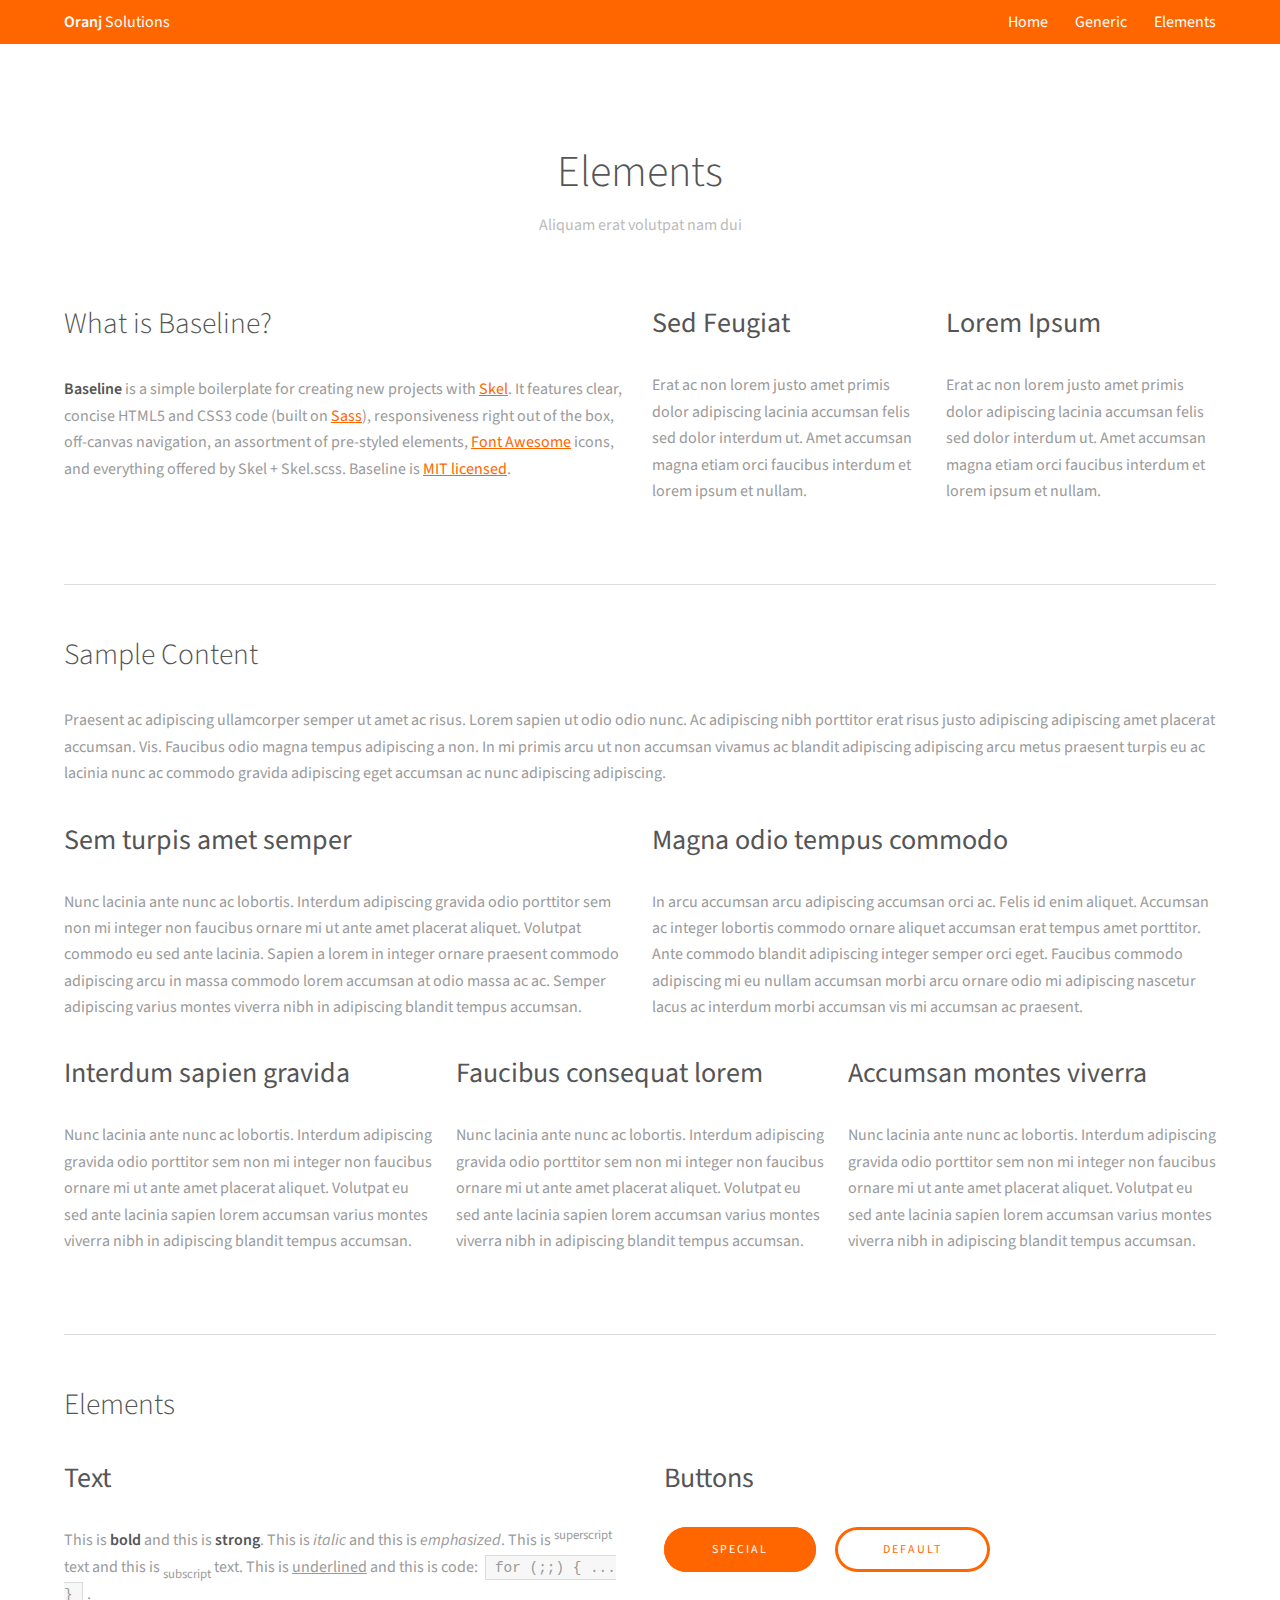
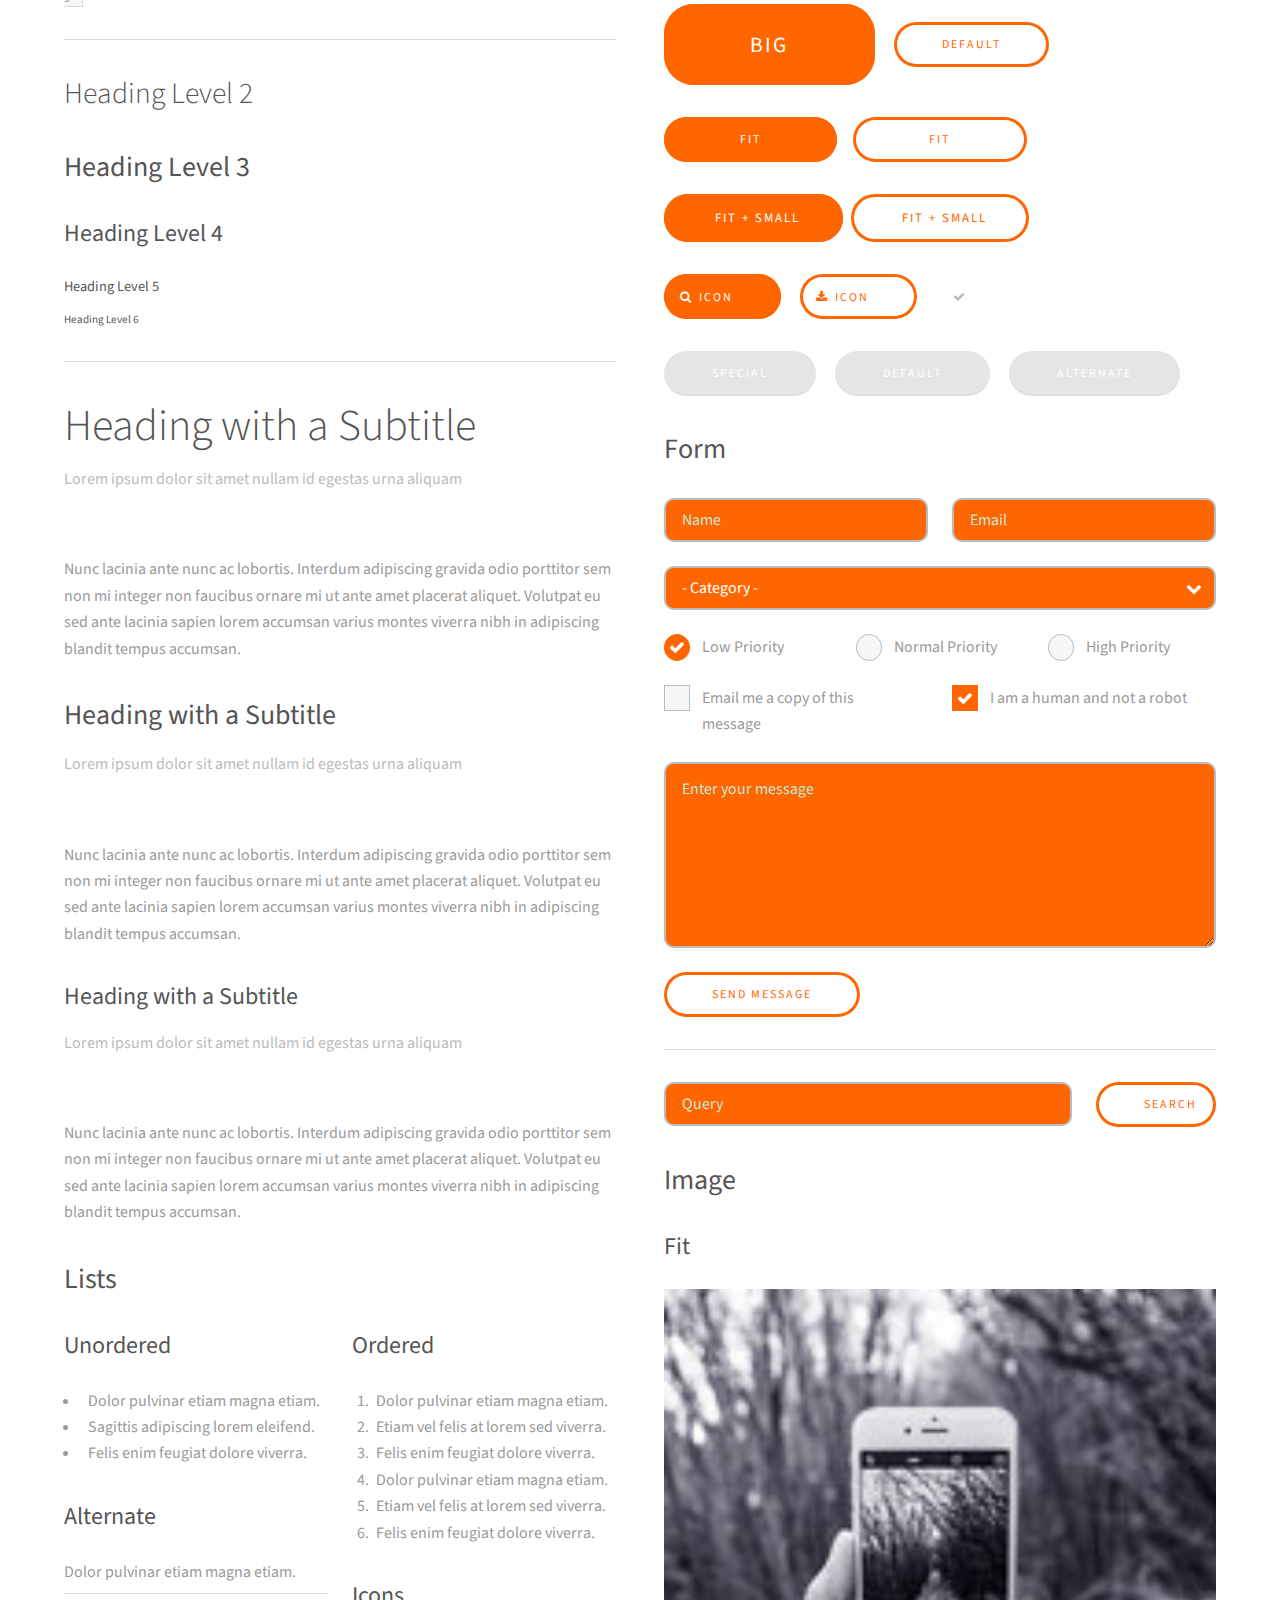
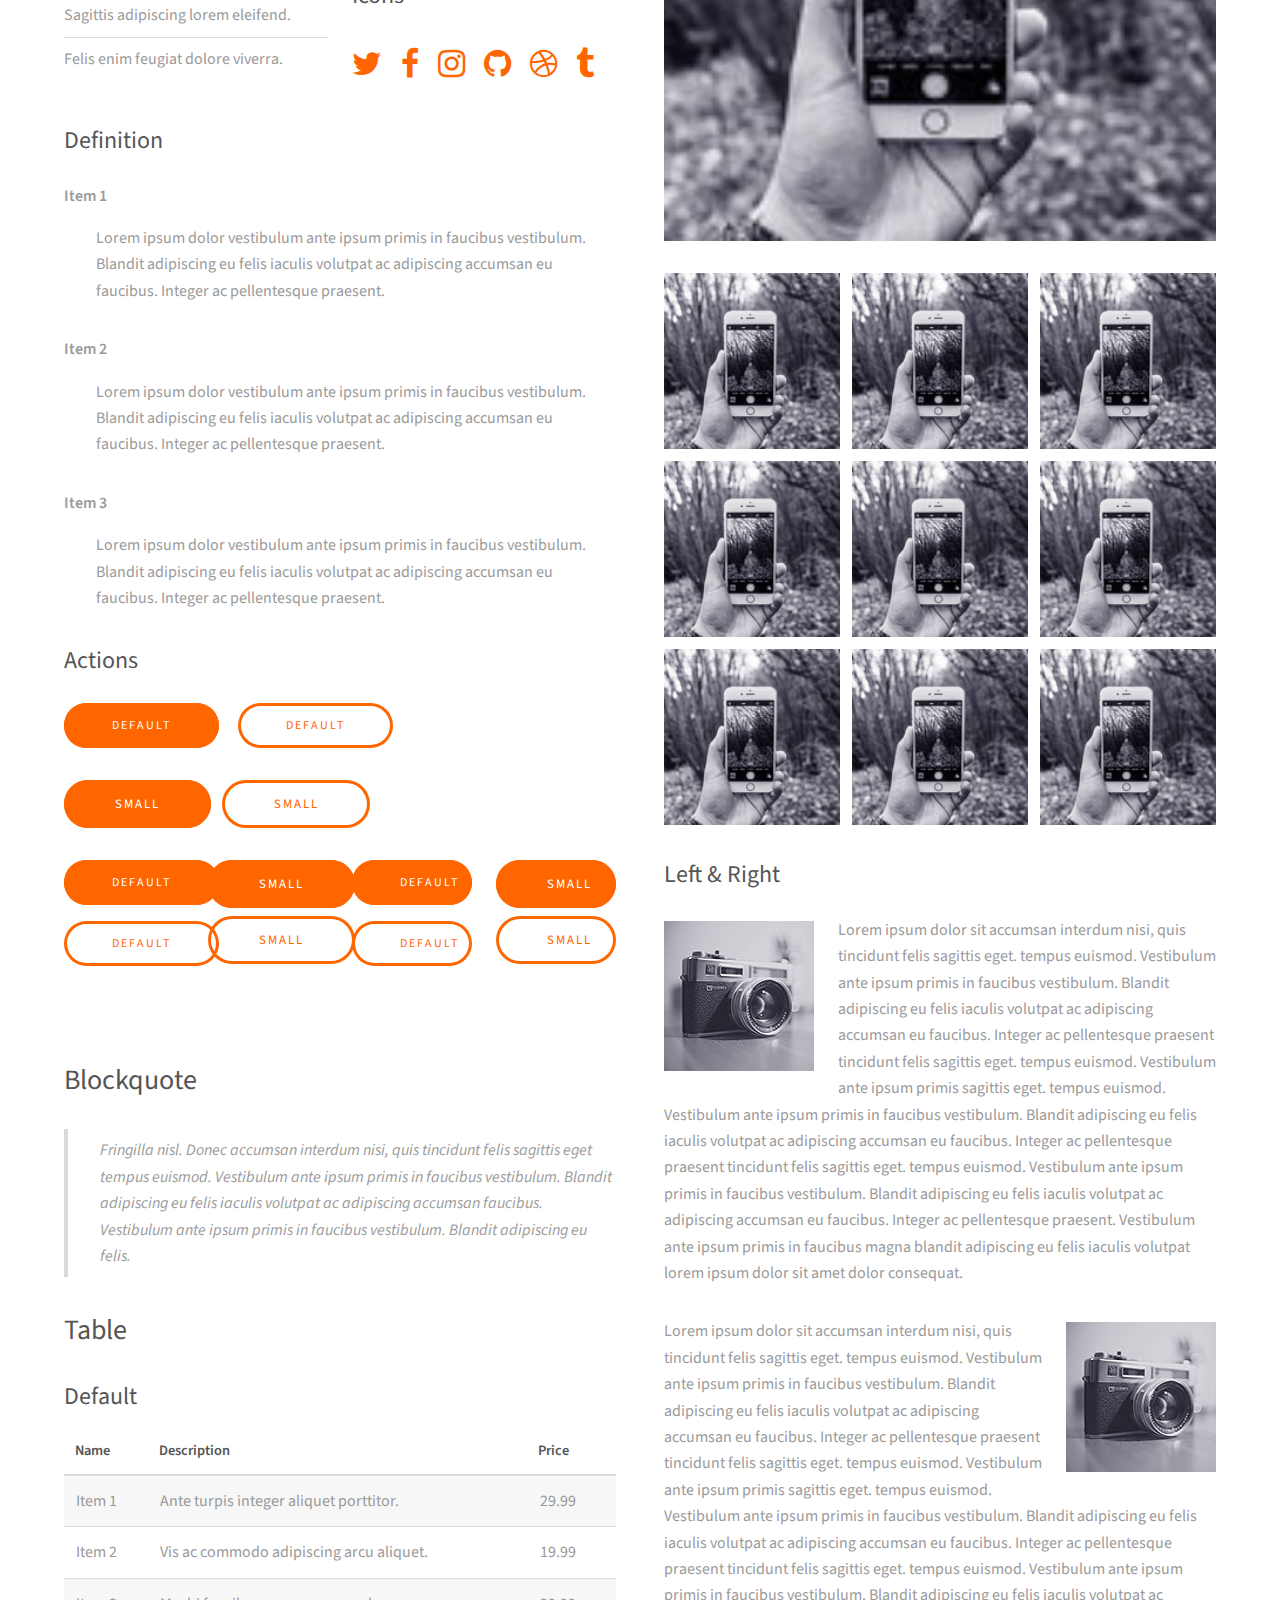
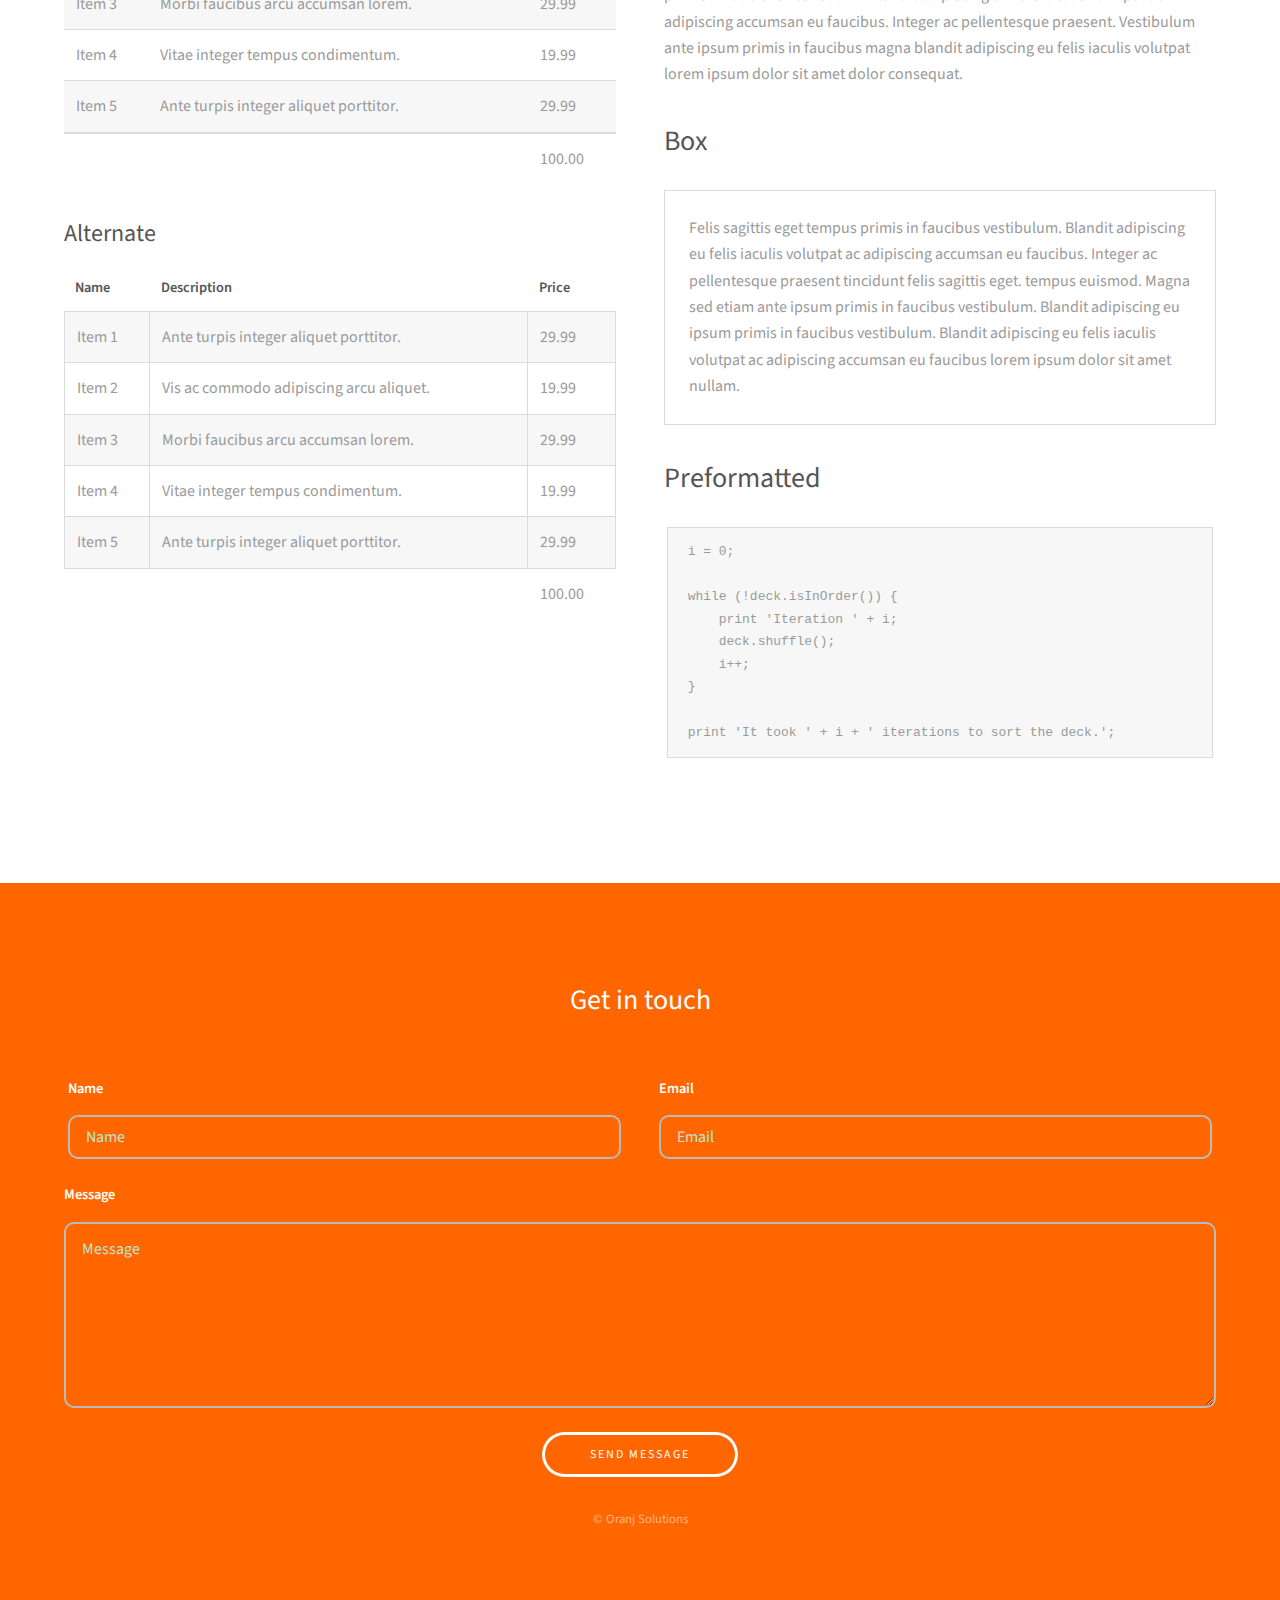
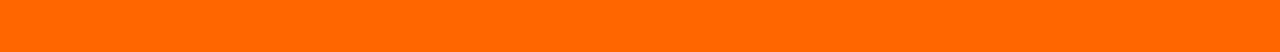
==== commit 213eab4a: "Remove old template attribution (domain now owned by nsfw)" ====
--- a/elements.html
+++ b/elements.html
@@ -114,7 +114,8 @@
 					<p>This is <b>bold</b> and this is <strong>strong</strong>. This is <i>italic</i> and this is
 						<em>emphasized</em>.
 						This is <sup>superscript</sup> text and this is <sub>subscript</sub> text.
-						This is <u>underlined</u> and this is code: <code>for (;;) { ... }</code>.</p>
+						This is <u>underlined</u> and this is code: <code>for (;;) { ... }</code>.
+					</p>
 					<hr />
 					<h2>Heading Level 2</h2>
 					<h3>Heading Level 3</h3>
@@ -558,8 +559,7 @@
 			</form>
 
 			<div class="copyright">
-				&copy; Untitled. Design: <a href="https://templated.co">TEMPLATED</a>. Images: <a
-					href="https://unsplash.com">Unsplash</a>.
+				&copy; Oranj Solutions
 			</div>
 
 		</div>
@@ -573,4 +573,4 @@
 
 </body>
 
-</html>+</html>
